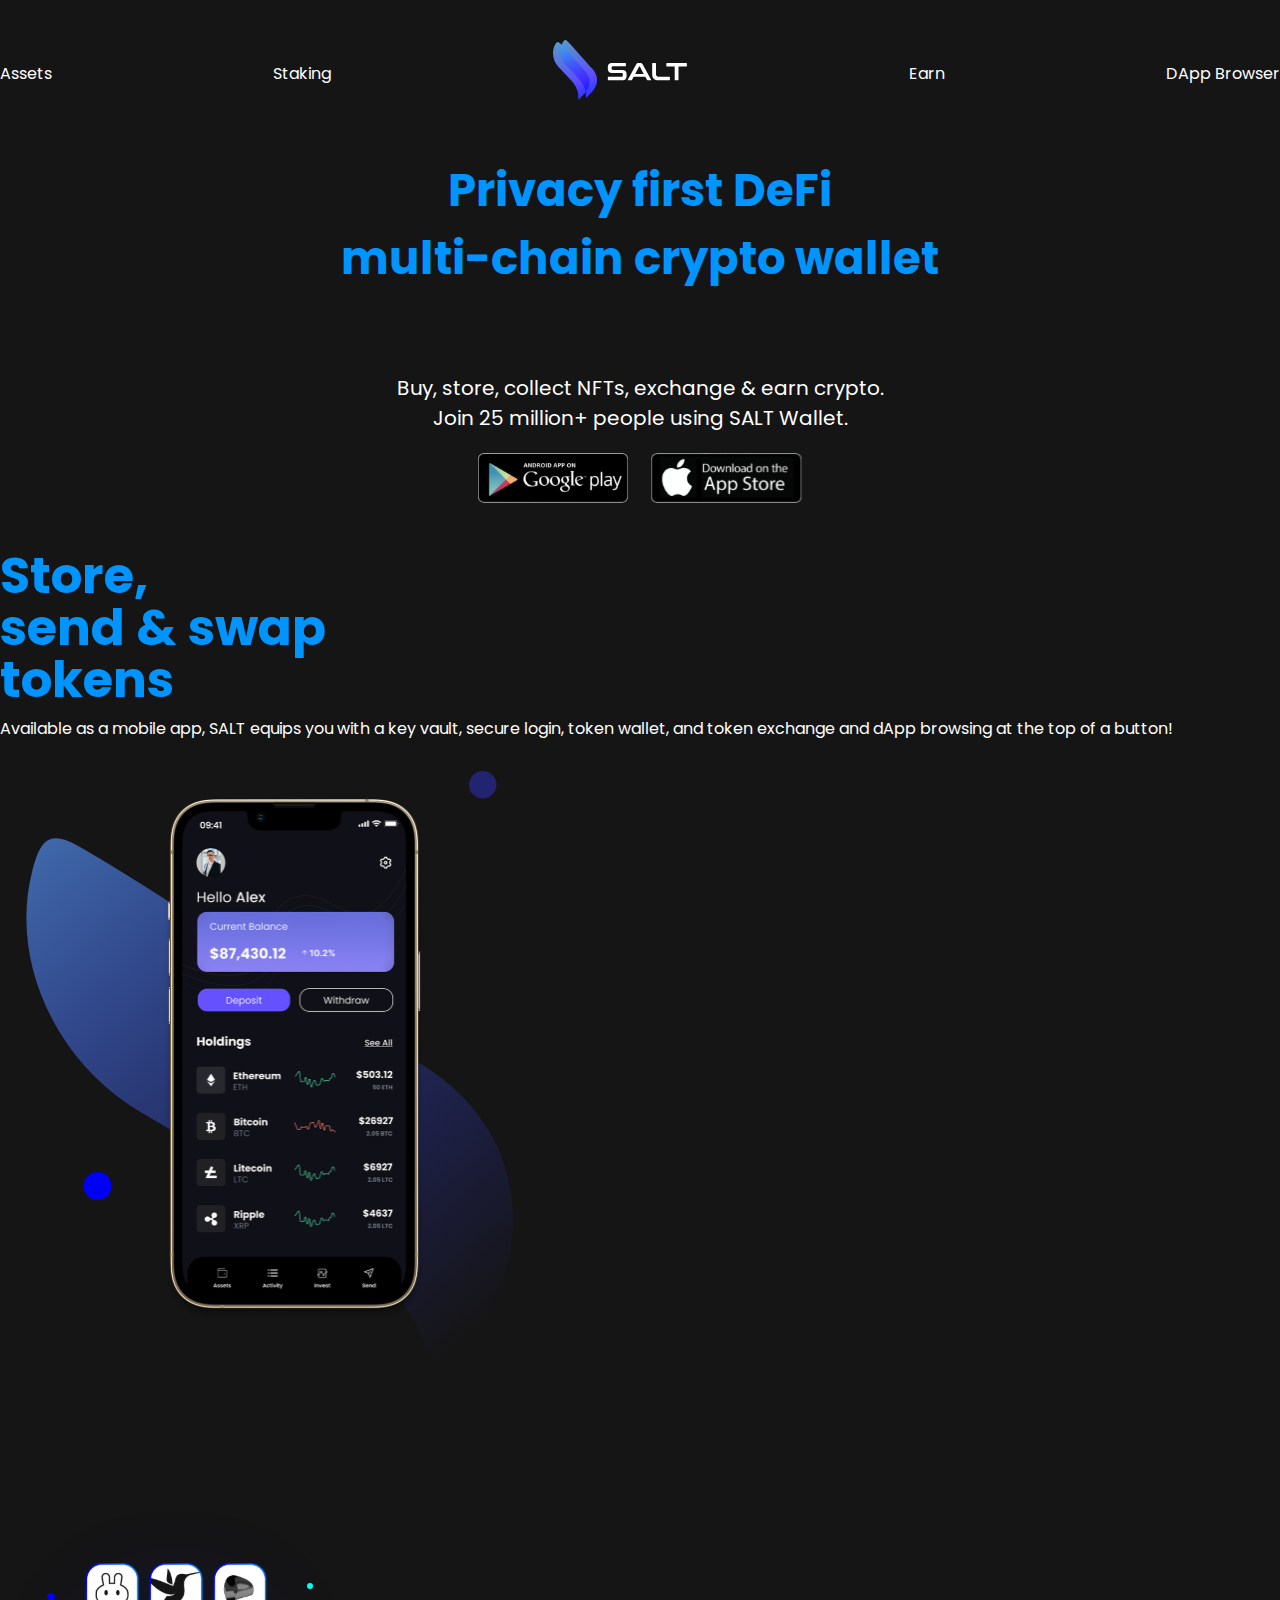
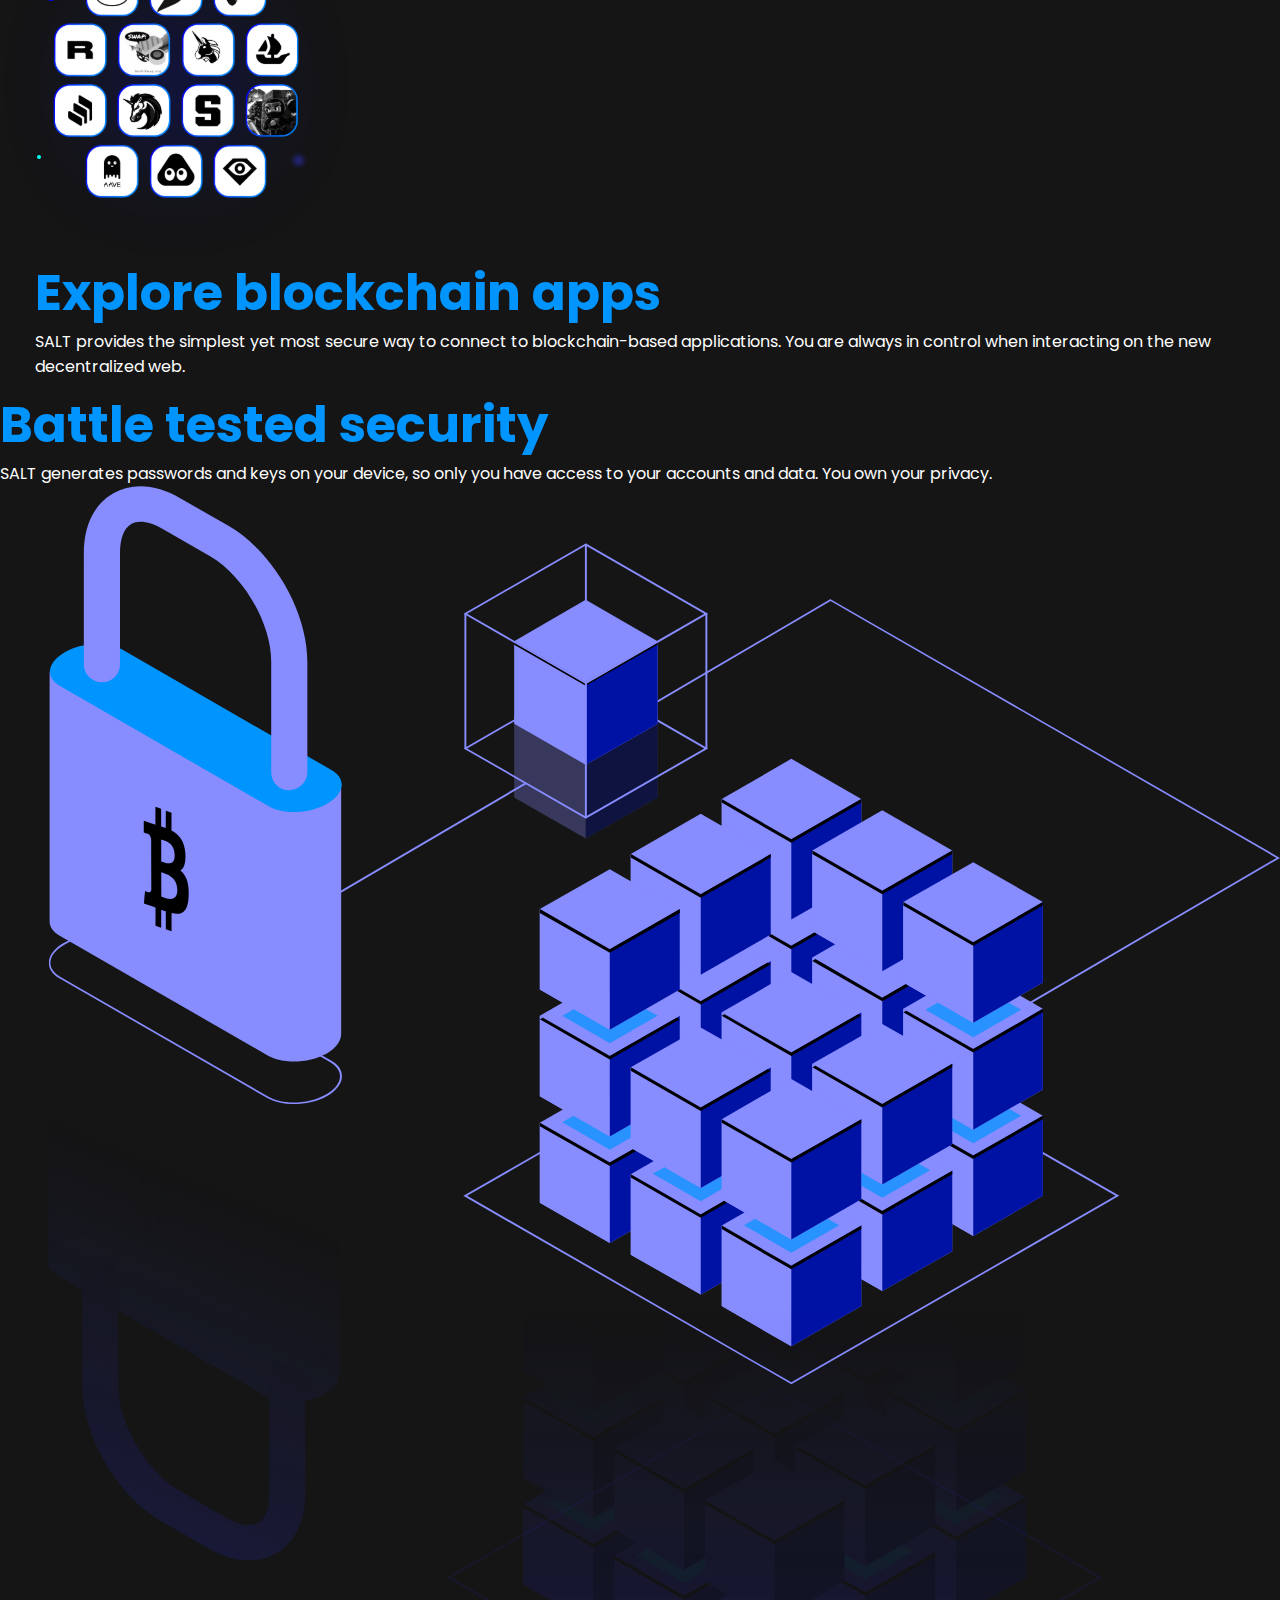
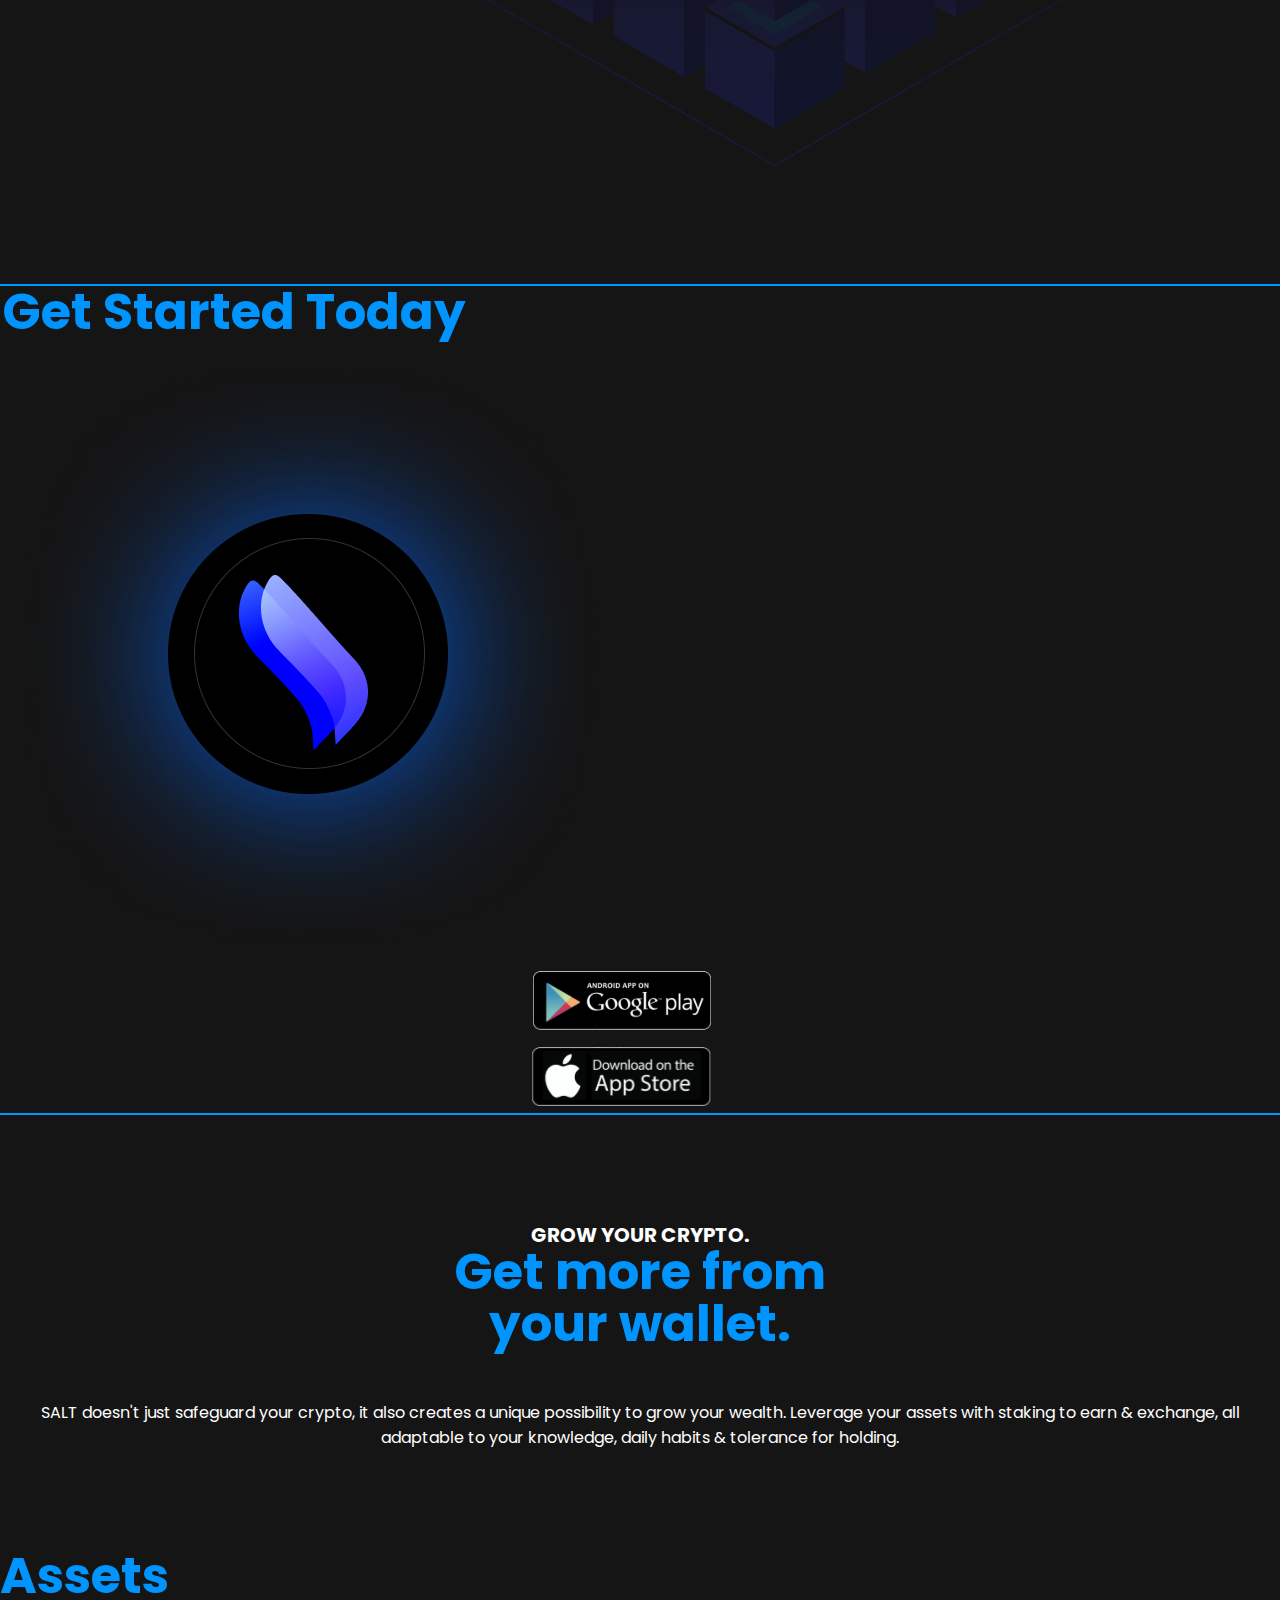
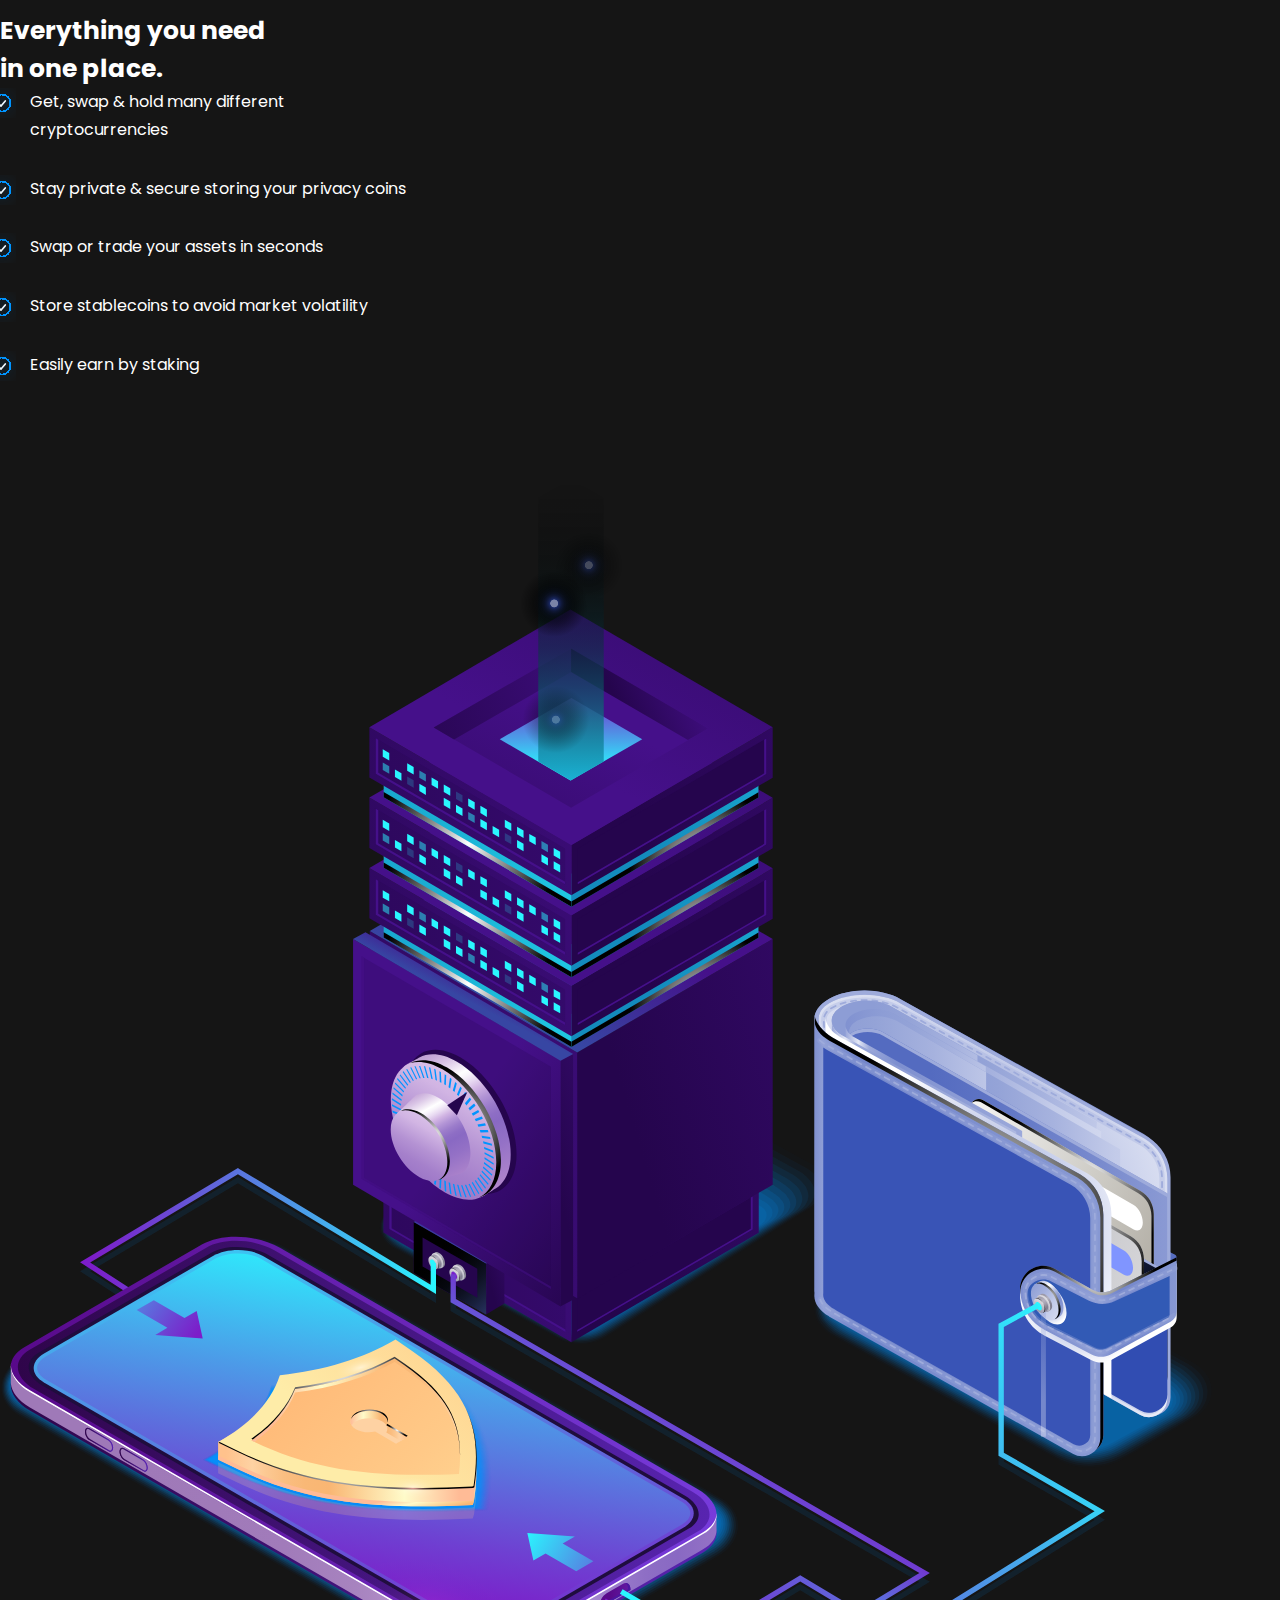
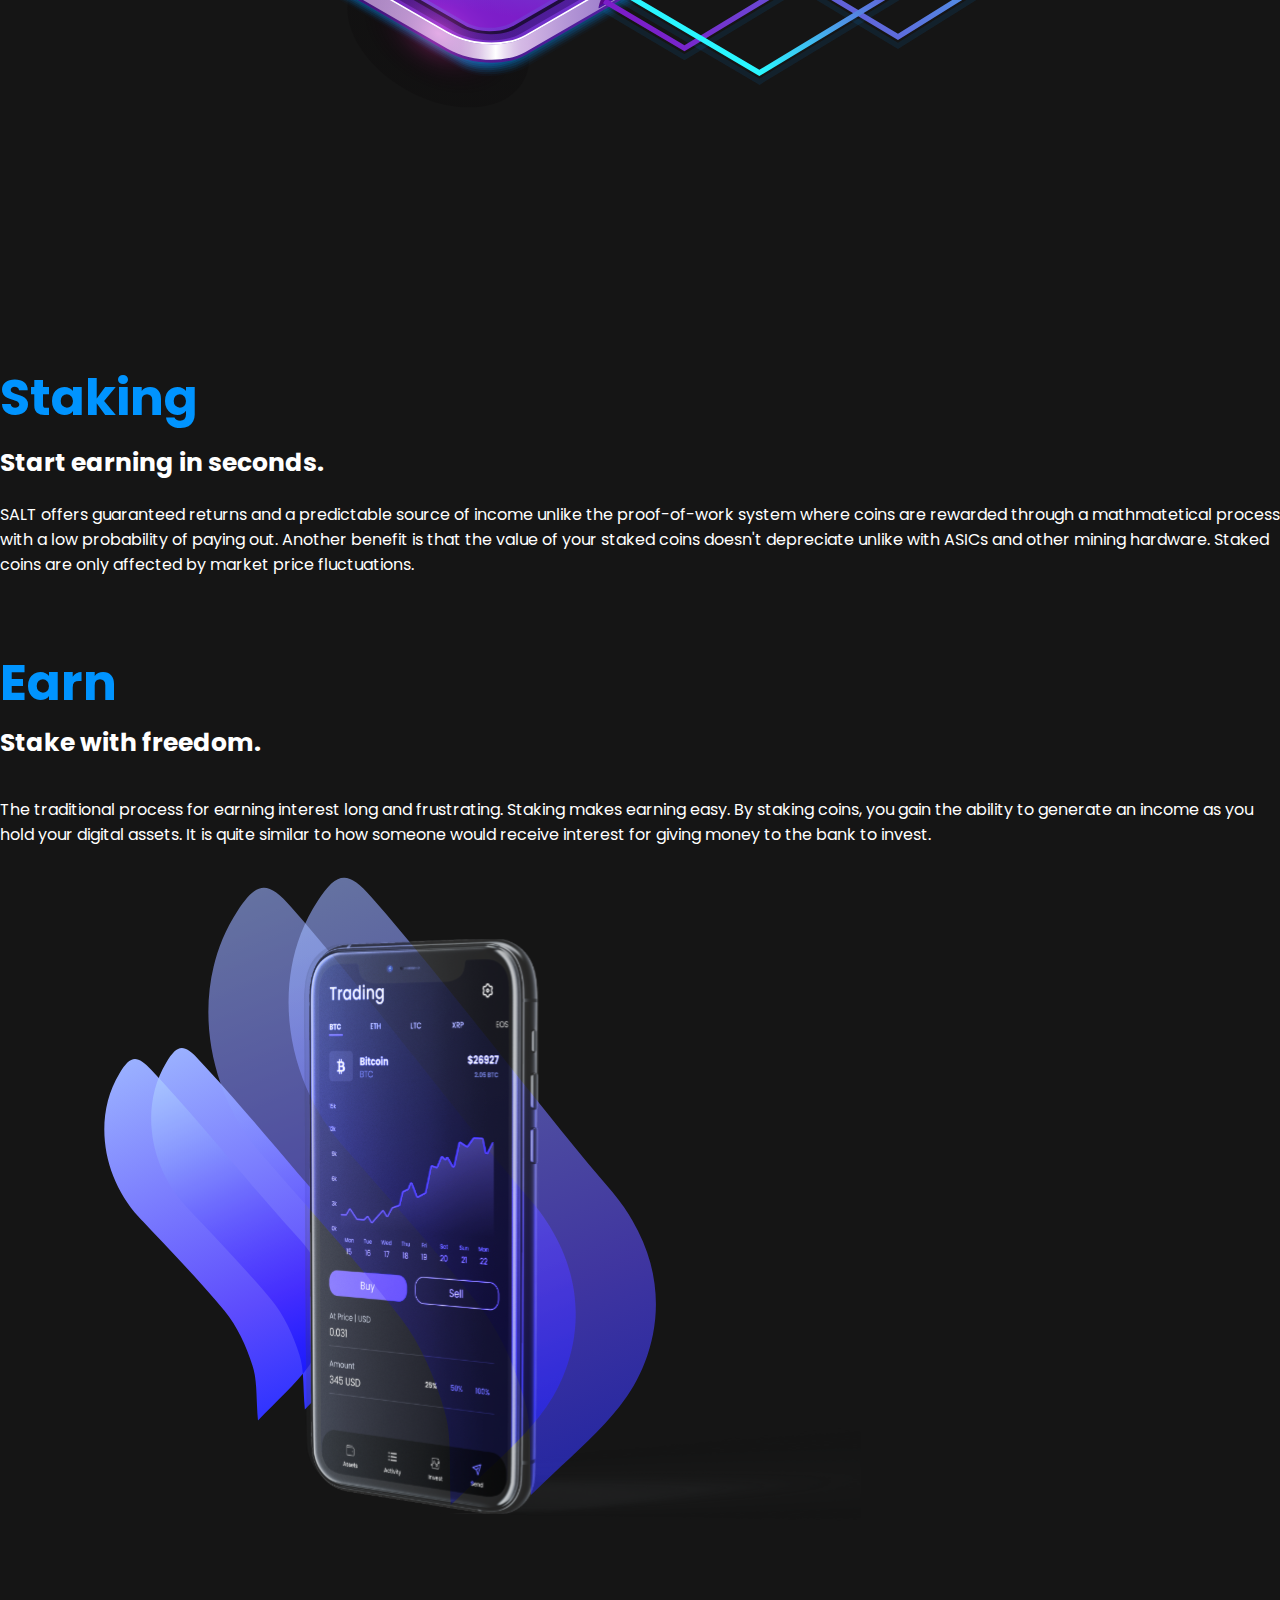
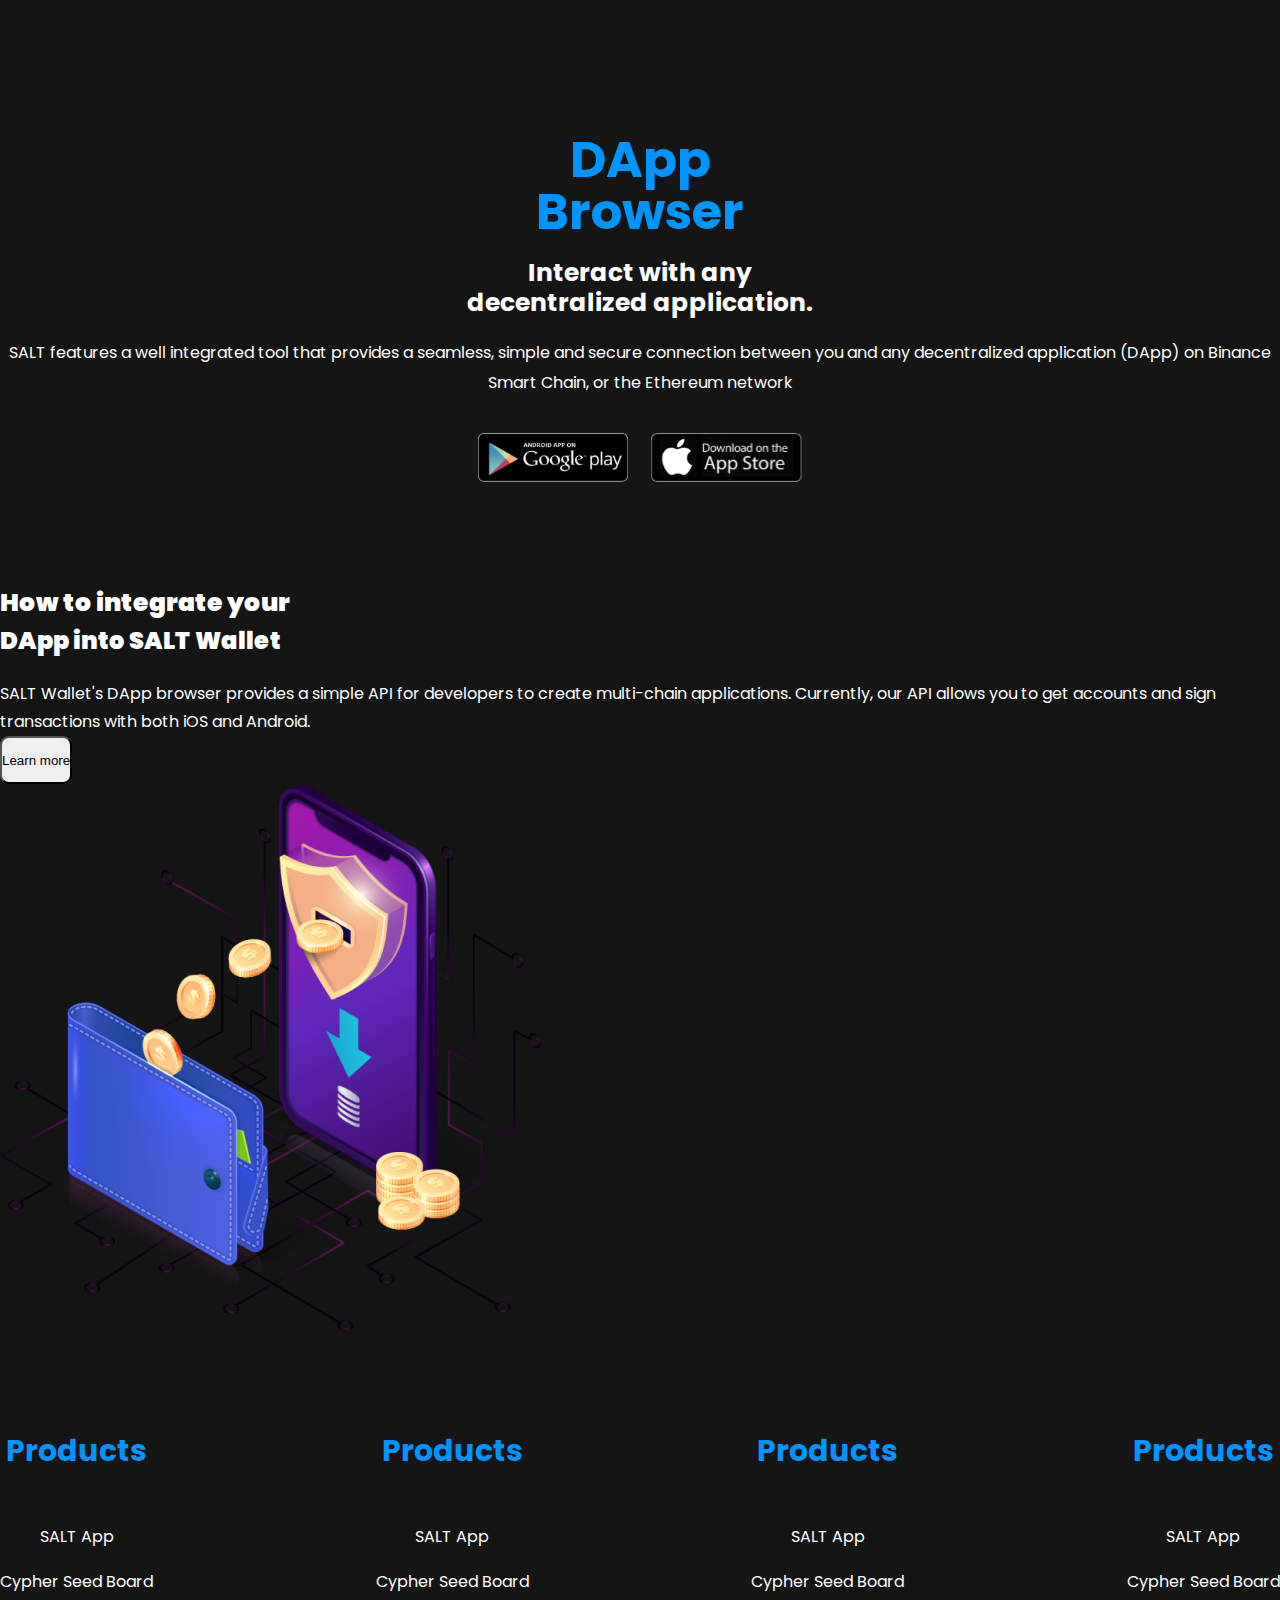
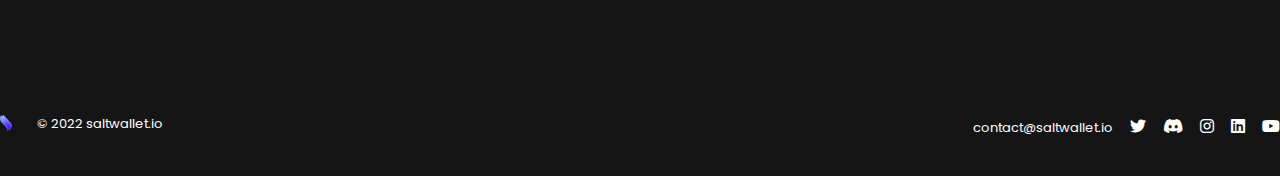
==== index.html @ 5b249e03 "added folder to root level" ====
<!DOCTYPE html>
<html lang="en">

<head>
    <meta charset="UTF-8">
    <meta name="viewport" content="width=device-width, initial-scale=1.0">
    <title>SALT Wallet - Privacy first DeFi crypto wallet</title>
    <link rel="stylesheet" href="https://cdnjs.cloudflare.com/ajax/libs/font-awesome/6.4.2/css/all.min.css">
    <link href="https://cdn.jsdelivr.net/npm/bootstrap@5.0.2/dist/css/bootstrap.min.css" rel="stylesheet"
    integrity="sha384-EVSTQN3/azprG1Anm3QDgpJLIm9Nao0Yz1ztcQTwFspd3yD65VohhpuuCOmLASjC" crossorigin="anonymous">
    <link rel="preconnect" href="https://fonts.googleapis.com">
    <link rel="preconnect" href="https://fonts.gstatic.com" crossorigin>
    <link href="https://fonts.googleapis.com/css2?family=Poppins:wght@200;300;400;500;800&display=swap"
    rel="stylesheet">
    <link rel="stylesheet" href="./CSS/style.css">
</head>
<body>
    <!-- header section started -->
    <header>
        <div class="container">
            <div class="row">
                <div class="col-lg-12">
                    <nav>
                        <ul class="header-list">
                            <li>
                                <a href="#">
                                    Assets
                                </a>
                            </li>
                            <li>
                                <a href="#">
                                    Staking
                                </a>
                            </li>
                            <li>
                                <a href="#">
                                    <img class="Salt-Logo" src="./Images/Salt-Logo.svg" alt="Salt-Logo">
                                </a>
                            </li>
                            <li>
                                <a href="#">
                                    Earn
                                </a>
                            </li>
                            <li>
                                <a href="#">
                                    DApp Browser
                                </a>
                            </li>
                        </ul>
                    </nav>
                </div>
            </div>
        </div>
    </header>
    <!-- header section closed -->
    <!-- banner section started -->
    <section class="banner">
        <div class="container">
            <div class="row">
                <div class="col-lg-2"></div>
                <div class="col-lg-8">
                    <h1 class="banner-h">
                        Privacy first DeFi
                        <br>
                        multi-chain crypto wallet
                    </h1>
                    <p class="banner-para">
                        Buy, store, collect NFTs, exchange & earn crypto.
                        <br>
                        Join 25 million+ people using SALT Wallet.
                    </p>
                    <div>
                        <ul class="banner-btn">
                            <li class="first">
                                <a href="#">
                                    <img class="banner-btn-img" src="../Assets/Images/google-play-btn.svg"
                                        alt="google-play-btn">
                                </a>
                            </li>
                            <li class="second">
                                <a href="#">
                                    <img class="banner-btn-img" src="../Assets/Images/Apps-store-btn.svg"
                                        alt="Apps-store-btn">
                                </a>
                            </li>
                        </ul>
                    </div>
                </div>
                <div class="col-lg-2"></div>
            </div>
        </div>
    </section>
    <!-- banner section closed -->
    <!-- buy right section started -->
    <section>
        <div class="container">
            <div class="row align-items-center">
                <div class="col-lg-6">
                    <div class="buy-content">
                        <h2 class="sec-heading">
                            Store,
                            <br>
                            send & swap
                            <br>
                            tokens
                        </h2>
                        <p class="sec-para">
                            Available as a mobile app, SALT equips you with a key vault, secure login, token wallet, and
                            token exchange and dApp browsing at the top of a button!
                        </p>
                    </div>
                </div>
                <div class="col-lg-6">
                    <div class="buy-img">
                        <img src="./Images/buy-img.svg" alt="">
                    </div>
                </div>
            </div>
        </div>
    </section>
    <!-- buy right section closed -->
    <!-- buy left section started -->
    <section>
        <div class="container">
            <div class="row align-items-center">
                <div class="col-lg-5">
                    <div class="buy-img">
                        <img src="./Images/buy-img-img-left.svg" alt="Images">
                    </div>
                </div>
                <div class="col-lg-7">
                    <div class="buy-left-content">
                        <h2 class="sec-heading">
                            Explore blockchain apps
                        </h2>
                        <p class="sec-para">
                            SALT provides the simplest yet most secure way to connect to blockchain-based applications.
                            You are always in control when interacting on the new decentralized web.
                        </p>
                    </div>
                </div>
            </div>
        </div>
    </section>
    <!-- buy left section closed -->
    <!-- box section started -->
    <section>
        <div class="container">
            <div class="row align-items-center">
                <div class="col-lg-6">
                    <div class="buy-content">
                        <h2 class="sec-heading">
                            Battle tested security
                        </h2>
                        <p class="sec-para">
                            SALT generates passwords and keys on your device, so only you have access to your accounts
                            and data. You own your privacy.
                        </p>
                    </div>
                </div>
                <div class="col-lg-6">
                    <div class="box-img">
                        <img src="./Images/img-box.svg" alt="">
                    </div>
                </div>
            </div>
        </div>
    </section>
    <!-- box section closed -->
    <!-- border section started -->
    <section class="border-sec">
        <div class="container">
            <div class="row align-items-center">
                <div class="col-lg-4">
                    <h2 class="sec-heading">
                        Get Started Today
                    </h2>
                </div>
                <div class="col-lg-5">
                    <div class="center-logo">
                        <img src="./Images/center-logo.png" alt="">
                    </div>
                </div>
                <div class="col-lg-3">
                    <div class="app-btn">
                        <a href="#">
                            <img src="../Assets/Images/google-play-btn.svg" alt="google-play-btn">
                        </a>
                        <a href="#">
                            <img src="../Assets/Images/Apps-store-btn.svg" alt="Apps-store-btn">
                        </a>
                    </div>
                </div>
            </div>
        </div>
    </section>
    <!-- border section closed -->
    <!-- Wallet section started -->
    <section class="Wallet">
        <div class="container">
            <div class="row">
                <div class="col-lg-12">
                    <div class="content-box">
                        <div class="sub-heading">
                            <h3 class="sub-h-1">
                                GROW YOUR CRYPTO.
                            </h3>
                            <h2 class="sec-heading sub-h-2">
                                Get more from
                                <br>
                                your wallet.
                            </h2>
                        </div>
                        <p class="sec-para Wallet-p">
                            SALT doesn't just safeguard your crypto, it also creates a unique possibility to grow your
                            wealth. Leverage your assets with staking to earn & exchange, all adaptable to your
                            knowledge, daily habits & tolerance for holding.
                        </p>
                    </div>
                </div>
            </div>
        </div>
    </section>
    <!-- Wallet section closed -->
    <!-- list section started -->
    <section class="list">
        <div class="container">
            <div class="row align-items-center">
                <div class="col-lg-6">
                    <div class="assets-content">
                        <h2 class="sec-heading">
                            Assets
                        </h2>
                        <h3>
                            Everything you need
                            <br>
                            in one place.
                        </h3>
                    </div>
                </div>
                <div class="col-lg-6">
                    <div class="assets-list">
                        <ul>
                            <li>
                                Get, swap & hold many different
                                <br>
                                cryptocurrencies
                            </li>
                            <li>
                                Stay private & secure storing your privacy coins
                            </li>
                            <li>
                                Swap or trade your assets in seconds
                            </li>
                            <li>
                                Store stablecoins to avoid market volatility
                            </li>
                            <li>
                                Easily earn by staking
                            </li>
                        </ul>
                    </div>
                </div>
            </div>
        </div>
    </section>
    <!-- list section closed -->
    <!-- staking section started -->
    <section class="staking">
        <div class="container">
            <div class="row">
                <div class="col-lg-6">
                    <div class="staking-img">
                        <img src="./Images/staking.svg" alt="Images">
                    </div>
                </div>
                <div class="col-lg-6">
                    <div class="staking-content">
                        <h2 class="sec-heading" style="margin-bottom: 20px;">
                            Staking
                        </h2>
                        <h3 class="staking-h-2">
                            Start earning in seconds.
                        </h3>
                        <p class="sec-para 2">
                            SALT offers guaranteed returns and a predictable source of income unlike the proof-of-work
                            system where coins are rewarded through a mathmatetical process with a low probability of
                            paying out. Another benefit is that the value of your staked coins doesn't depreciate unlike
                            with ASICs and other mining hardware. Staked coins are only affected by market price
                            fluctuations.
                        </p>
                    </div>
                </div>
            </div>
        </div>
    </section>
    <!-- staking section closed -->
    <!-- earn section started -->
    <section class="earn">
        <div class="container">
            <div class="row align-items-center">
                <div class="col-lg-6">
                    <div class="earn-content">
                        <h2 class="sec-heading" style="padding-bottom: 5px;">
                            Earn
                        </h2>
                        <h3>
                            Stake with freedom.
                        </h3>
                        <p class="sec-para">
                            The traditional process for earning interest long and frustrating. Staking makes earning
                            easy. By staking coins, you gain the ability to generate an income as you hold your digital
                            assets. It is quite similar to how someone would receive interest for giving money to the
                            bank to invest.
                        </p>
                    </div>
                </div>
                <div class="col-lg-6">
                    <div class="buy-img">
                        <img src="./Images/Earn.svg" alt="Images">
                    </div>
                </div>
            </div>
        </div>
    </section>
    <!-- earn section closed -->
    <!-- browser section started -->
    <section class="banner">
        <div class="container">
            <div class="row">
                <!-- <div class="col-lg-1"></div> -->
                <div class="col-lg-12">
                    <div class="browser-content">
                        <h2 class="sec-heading" style="padding-bottom: 10px;">
                            DApp
                            <br>
                            Browser
                        </h2>
                        <h3>
                            Interact with any
                            <br>
                            decentralized application.
                        </h3>
                        <p class="sec-para">
                            SALT features a well integrated tool that provides a seamless, simple and secure connection
                            between you and any decentralized application (DApp) on Binance Smart Chain, or the Ethereum
                            network
                        </p>
                    </div>
                    <div class="browser-btn">
                        <ul class="banner-btn">
                            <li class="first">
                                <a href="#">
                                    <img class="banner-btn-img" src="../Assets/Images/google-play-btn.svg"
                                        alt="google-play-btn">
                                </a>
                            </li>
                            <li class="second">
                                <a href="#">
                                    <img class="banner-btn-img" src="../Assets/Images/Apps-store-btn.svg"
                                        alt="Apps-store-btn">
                                </a>
                            </li>
                        </ul>
                    </div>
                </div>
                <!-- <div class="col-lg-1"></div> -->
            </div>
        </div>
    </section>
    <!-- browser section closed -->
    <!-- coin section started -->
    <section class="earn">
        <div class="container">
            <div class="row align-items-center">
                <div class="col-lg-6">
                    <div class="coin-content">
                        <h3>
                            <b>
                                How to integrate your
                            </b>
                        </h3>
                        <h2>
                            <b>
                                DApp into SALT Wallet
                            </b>
                        </h2>
                        <p class="sec-para">
                            SALT Wallet's DApp browser provides a simple API for developers to create multi-chain
                            applications. Currently, our API allows you to get accounts and sign transactions with both
                            iOS and Android.
                        </p>
                        <button style="height: 48px; border-radius: 9px;" class="btn btn-primary" type="submit">Learn
                            more</button>
                    </div>
                </div>
                <div class="col-lg-6">
                    <div class="buy-img">
                        <img src="./Images/coin wallet.png" alt="Images">
                    </div>
                </div>
            </div>
        </div>
    </section>
    <!-- coin section closed -->
    <!-- footer section started -->
    <footer>
        <div class="container">
            <div class="row">
                <div class="col-lg-12">
                    <div class="footer-box-content">
                        <div class="footer-box">
                            <div class="footer-links-1">
                                <h4 class="footer-h">
                                    Products
                                </h4>
                                <ul class="footer-nav">
                                    <li>
                                        <a href="#">
                                            SALT App
                                        </a>
                                    </li>
                                    <li>
                                        <a href="#">
                                            Cypher Seed Board
                                        </a>
                                    </li>
                                </ul>
                            </div>
                        </div>
                        <div class="footer-box">
                            <div class="footer-links">
                                <h4 class="footer-h">
                                    Products
                                </h4>
                                <ul class="footer-nav">
                                    <li>
                                        <a href="#">
                                            SALT App
                                        </a>
                                    </li>
                                    <li>
                                        <a href="#">
                                            Cypher Seed Board
                                        </a>
                                    </li>
                                </ul>
                            </div>
                        </div>
                        <div class="footer-box">
                            <div class="footer-links">
                                <h4 class="footer-h">
                                    Products
                                </h4>
                                <ul class="footer-nav">
                                    <li>
                                        <a href="#">
                                            SALT App
                                        </a>
                                    </li>
                                    <li>
                                        <a href="#">
                                            Cypher Seed Board
                                        </a>
                                    </li>
                                </ul>
                            </div>
                        </div>
                        <div class="footer-box">
                            <div class="footer-links">
                                <h4 class="footer-h">
                                    Products
                                </h4>
                                <ul class="footer-nav">
                                    <li>
                                        <a href="#">
                                            SALT App
                                        </a>
                                    </li>
                                    <li>
                                        <a href="#">
                                            Cypher Seed Board
                                        </a>
                                    </li>
                                </ul>
                            </div>
                        </div>
                    </div>
                    <div class="bottom-bar">
                        <div class="copy-right" style="display: flex;">
                            <div class="footer-logo">
                                <img src="./Images/footer-logo.png" alt="Salt-Logo">
                            </div>
                            <p class="footer-para">
                                © 2022 saltwallet.io
                            </p>
                        </div>
                        <div class="footer-social"  >
                            <ul class="footer-list">
                                <li>
                                    <a href="#" style="font-size: 13px;">
                                        contact@saltwallet.io
                                    </a>
                                </li>
                                <li>
                                    <a href="#">
                                        <i class="fa-brands fa-twitter"></i>
                                    </a>
                                </li>
                                <li>
                                    <a href="#">
                                        <i class="fa-brands fa-discord"></i>
                                    </a>
                                </li>
                                <li>
                                    <a href="#">
                                        <i class="fa-brands fa-instagram"></i>
                                    </a>
                                </li>
                                <li>
                                    <a href="#">
                                        <i class="fa-brands fa-linkedin"></i>
                                    </a>
                                </li>
                                <li>
                                    <a href="#">
                                        <i class="fa-brands fa-youtube"></i>
                                    </a>
                                </li>
                            </ul>
                        </div>
                    </div>
                </div>
            </div>
        </div>
    </footer>
    <!-- footer section closed -->
    <script src="https://cdn.jsdelivr.net/npm/bootstrap@5.0.2/dist/js/bootstrap.bundle.min.js"
        integrity="sha384-MrcW6ZMFYlzcLA8Nl+NtUVF0sA7MsXsP1UyJoMp4YLEuNSfAP+JcXn/tWtIaxVXM"
        crossorigin="anonymous"></script>
</body>
</html>
---- CSS/style.css ----
*{
    padding: 0;
    margin: 0;
    box-sizing: border-box;
}
section{
    padding: 10px 0;
}
body{
    background-color: #151515;
    color: white;
    font-family: 'Poppins', sans-serif;
}
ul{
   list-style: none;
   margin: 0;
   padding: 0; 
}
h3{
    font-size: 25px;
}
/* header section started */
.Salt-Logo{
    width: 135px;
}
a{
    text-decoration: none;
    color: white;
}
.header-list a:hover{
    color: #0094ff;
    transition: all 0.5s ease-in;
}
.header-list{
    display: flex;
    align-items: center;
    justify-content: space-between;
    padding: 40px 0;
}
/* header section closed */
/* banner section started */
section .banner{
    background: url();
}
.banner-h{
    font-size: 45px;
    color: #0094FF;
    text-align: center;
}
.banner-para{
    text-align: center;
    font-size: 20px;
    margin: 80px auto 0 auto;
}
.banner-btn{
    display: flex;
    justify-content: center;
    gap: 23px;
    margin: 20px auto;
}
.banner-btn .first{
    text-align: right;
}
.banner-btn .second{
    text-align: left;
}
.banner-btn-img{
    width: 70%;
}
.banner-btn-img:hover{
    filter: drop-shadow(0 0 5px #fff);
    transition: all .5s ease-in-out;
}
/* banner section closed */
/* buy right section started */
.sec-heading{
    font-size: 50px;
    color: #0094FF;
    margin: 0 0 10px;   
    line-height: 52px;}
.sec-para{
    font-size: 16px;
}
.buy-img img{
    max-width: 100%;
}
/* buy right section closed */
/* buy left section started */
.buy-left-content{
    padding-left: 35px;
}
/* buy left section closed */
/* box section started */
.box-img img {
    width: 100%;
}
/* box section closed */
/* border section started */
.border-sec .row{
    padding: 0px 55px;
    border: 2px solid #0094ff;
    border-radius: 46px;
    margin-left: -55px;
    margin-right: -55px;
}
.center-logo img{
    max-width: 100%;
}
.border-sec{
    padding: 70px 0;
}
.border-sec .app-btn{
    width: auto;
    display: flex;
    gap: 10px;
    flex-direction: column;
    align-items: center;
}
.app-btn img{
    width: 83%;
}
.app-btn img:hover{
    filter: drop-shadow(0 0 5px #fff);
    transition: all .5s ease-in-out;
}
/* border section closed */
/* Wallet section started */
.content-box{
    text-align: center;
}
.sub-h-1{
    font-size: 20px;
    line-height: 21px;      
}
.Wallet-p{
    margin-top: 50px;
}
.Wallet{
    padding: 40px 0;
}
/* Wallet section closed */
/* list section started */
.assets-list li{
    padding-bottom: 30px;
    position: relative;
    padding-left: 30px;
    line-height: 179.7%;
}
.assets-list li::before{
    left: -21px;
    top: -7px;
    width: 46px;
    height: 46px;
    position: absolute;
    content: '';
    background: url(../Images/li.svg);
    background-size: contain;
}
.list{
    padding: 60px 0;
}
/* list section closed */
/* staking section started */
.staking-h-2{
    margin-bottom: 20px;
}
.staking-content{
    padding-top: 20%;
}
.staking img{
    width: 95%;
}
/* staking section closed */
/* earn section started */
.earn-content h3{
    padding-bottom: 35px;
}
.earn{
    padding: 70px 0;
}
/* earn section closed */
/* browser section started */
.browser-content{
    text-align: center;
    line-height: 30px;
}
.browser-content h3{
    padding-bottom: 20px;
}
.browser-btn{
    padding-top: 15px;
}
/* browser section closed */
/* coin section started */
footer{
    padding-bottom: 37px;
    padding-top: 20px;
}
footer a:hover{
    transition: all 0.5s ease-in;
}
.coin-content{
    line-height: 28px;
}
.coin-content h3{
    padding-bottom: 10px;
}
.coin-content h2{
    padding-bottom: 25px;
}
/* coin section closed */
/* footer section started */
.footer-h{
    color: #0094FF;
    margin-bottom: 50px;
    font-size: 30px;
}
.footer-nav li a{
    margin-bottom: 20px;
    display: block;
}
.footer-nav li a:hover{
    transition: all 0.5s ease-in;
}
.footer-box-content{
    display: flex;
    justify-content: space-between;
    align-items: center;
    text-align: center;
}
.bottom-bar{
    display: flex;
    justify-content: space-between;
    margin-top: 100px;
}
.footer-para{
    font-size: 13px;
    margin: 0 0 0 25px;
}
.footer-list li{
    display: inline-block;
    margin-left: 13px;
}
/* footer section closed */
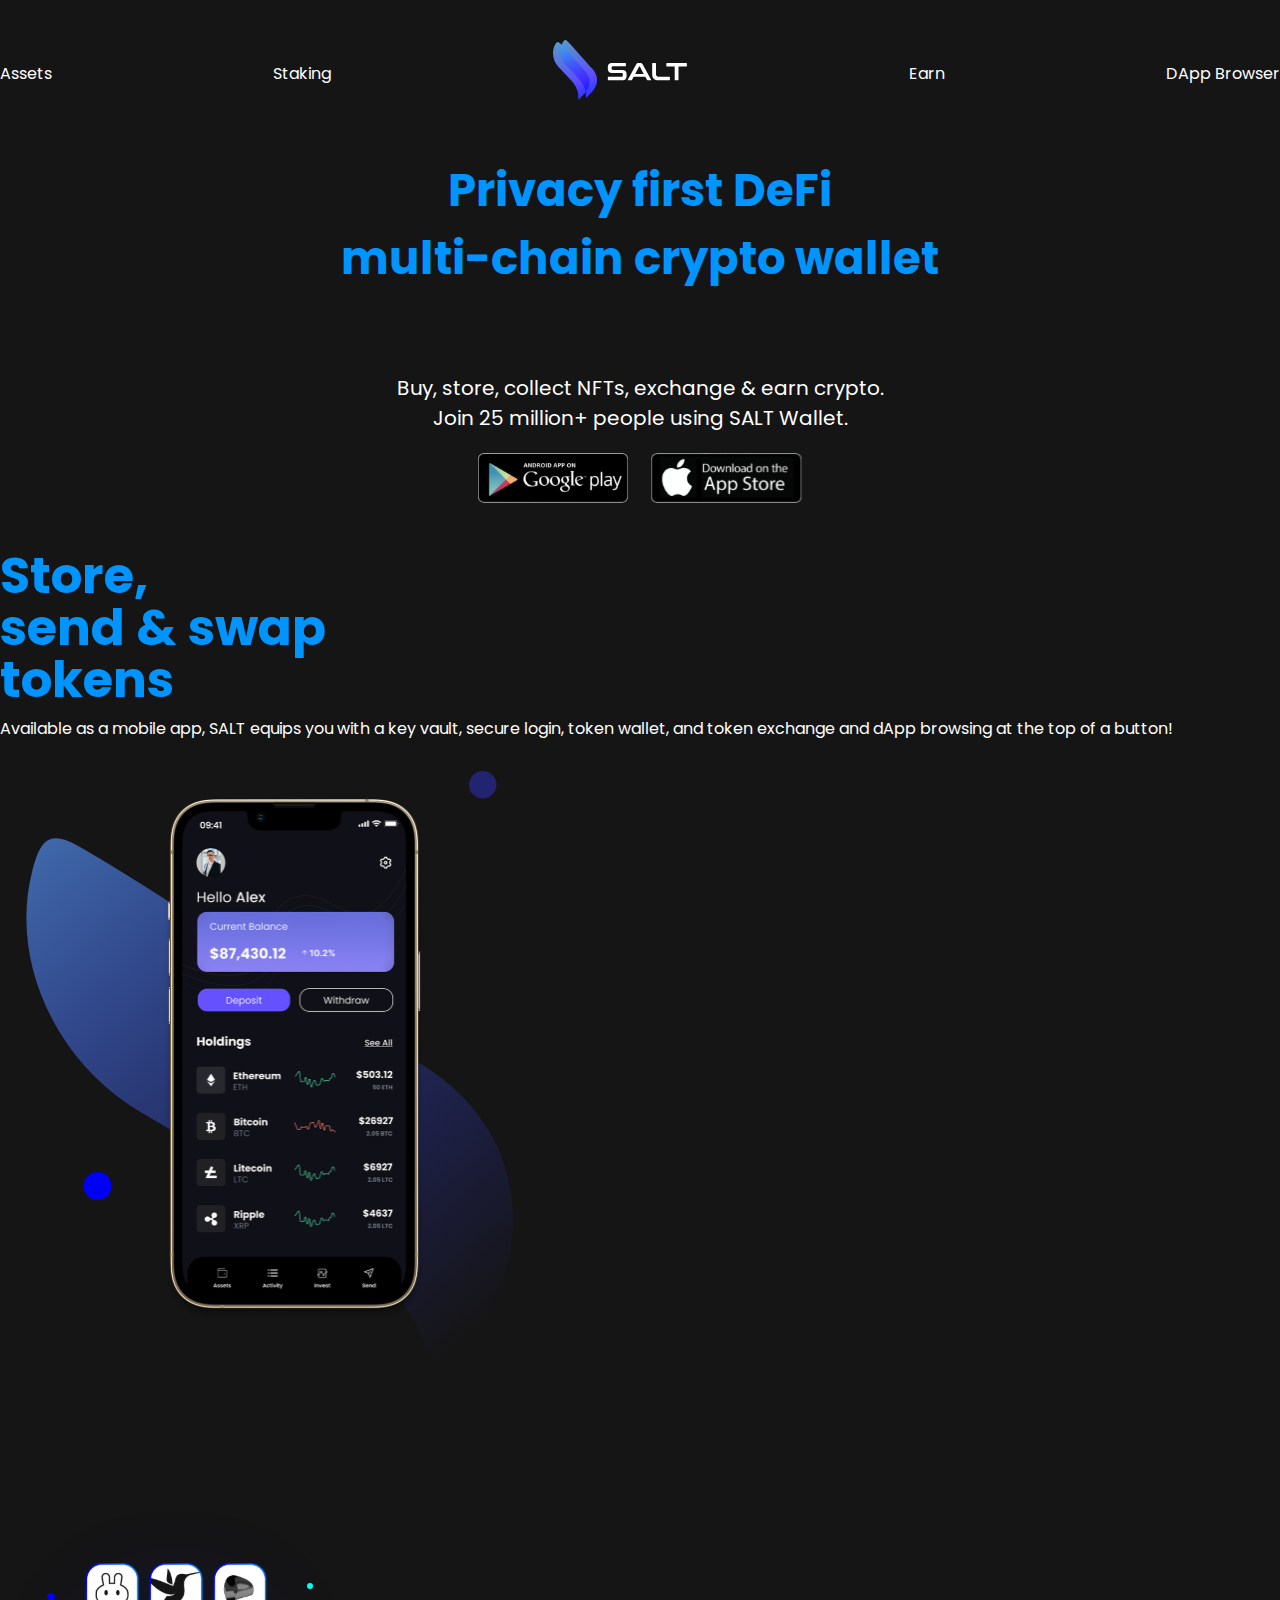
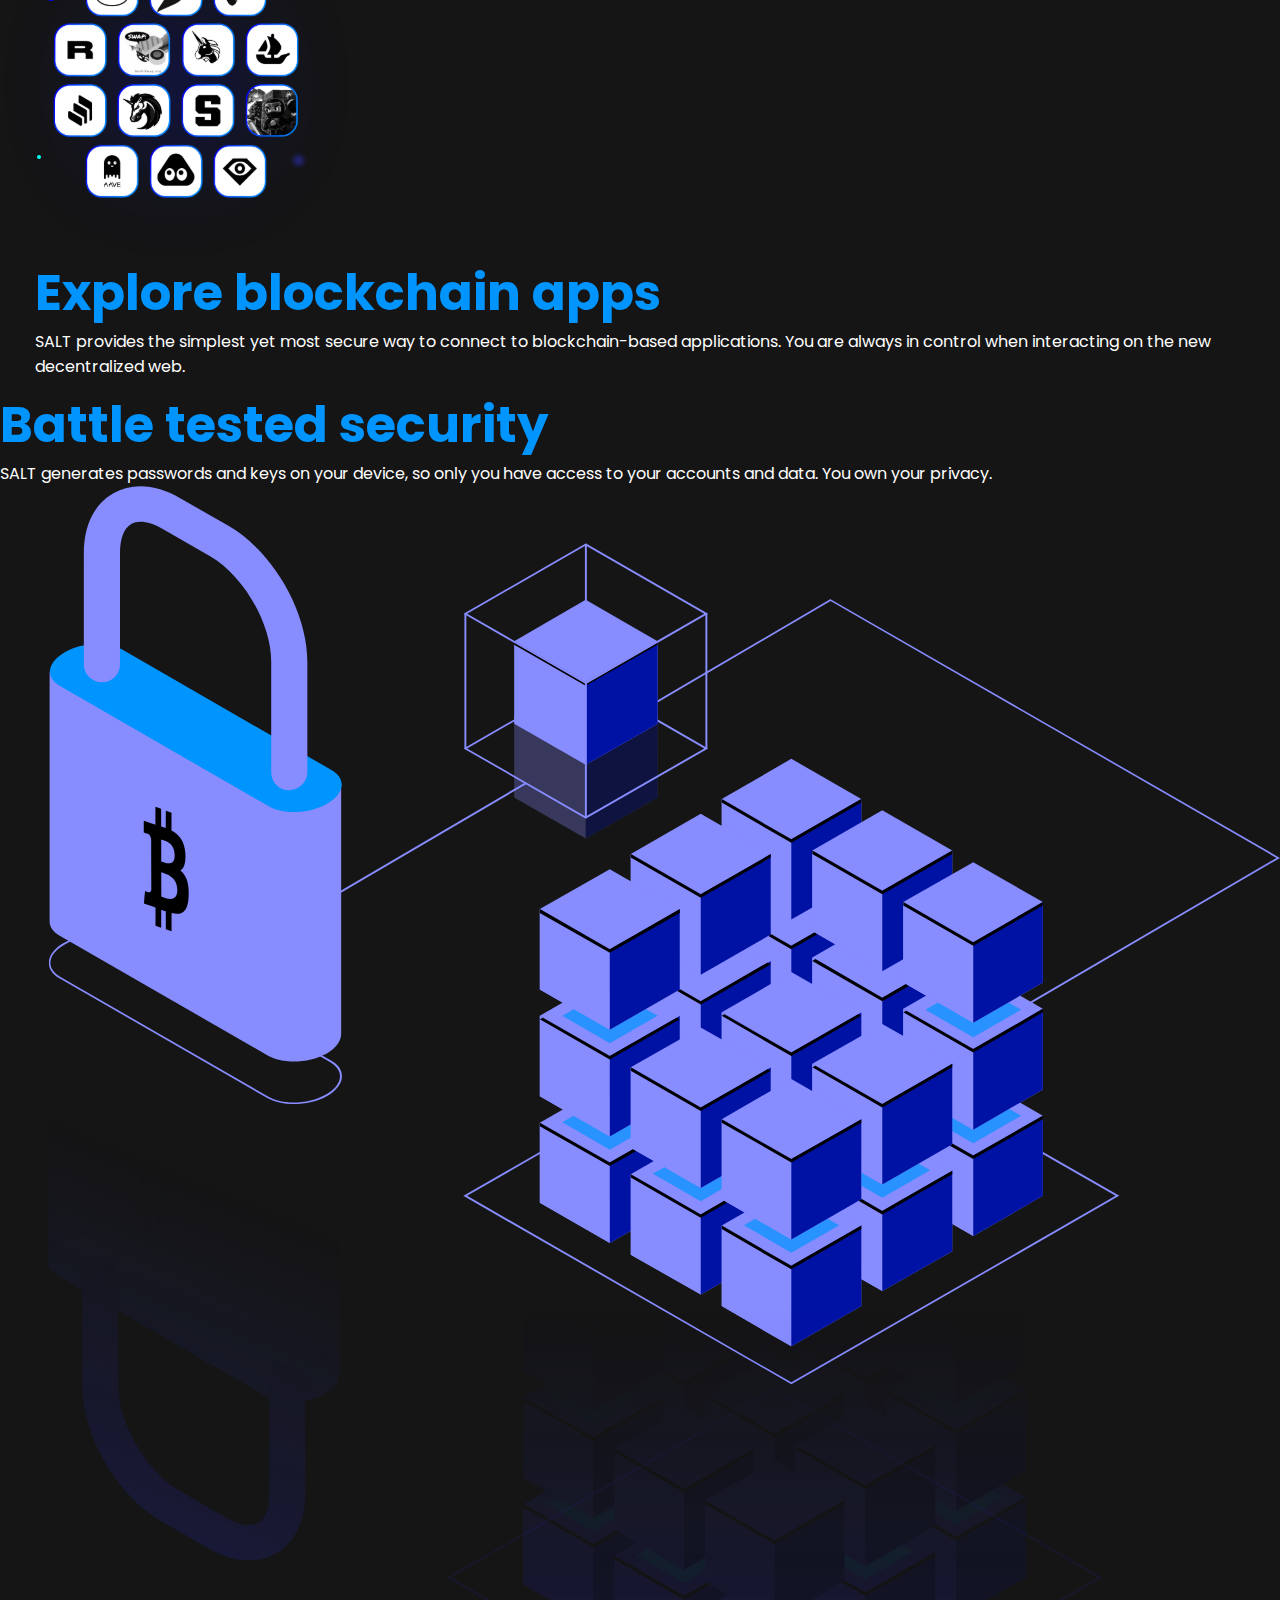
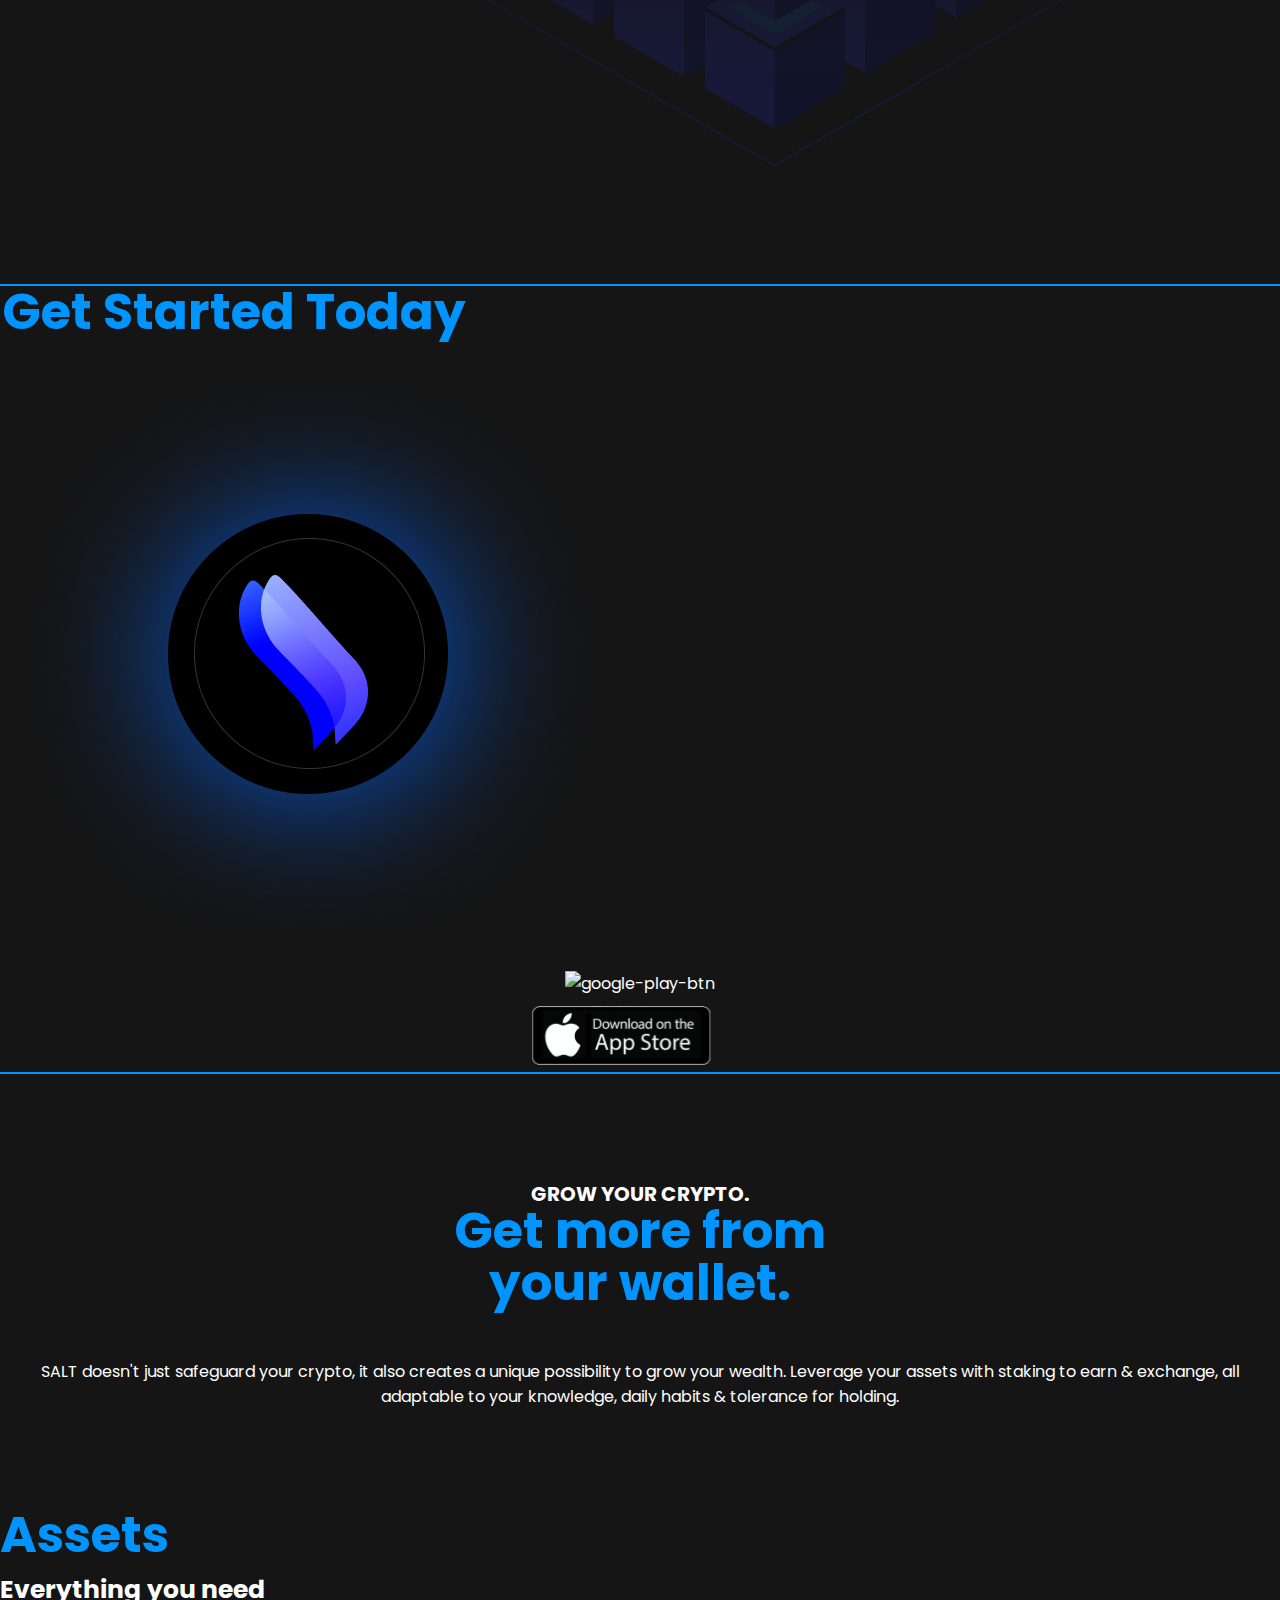
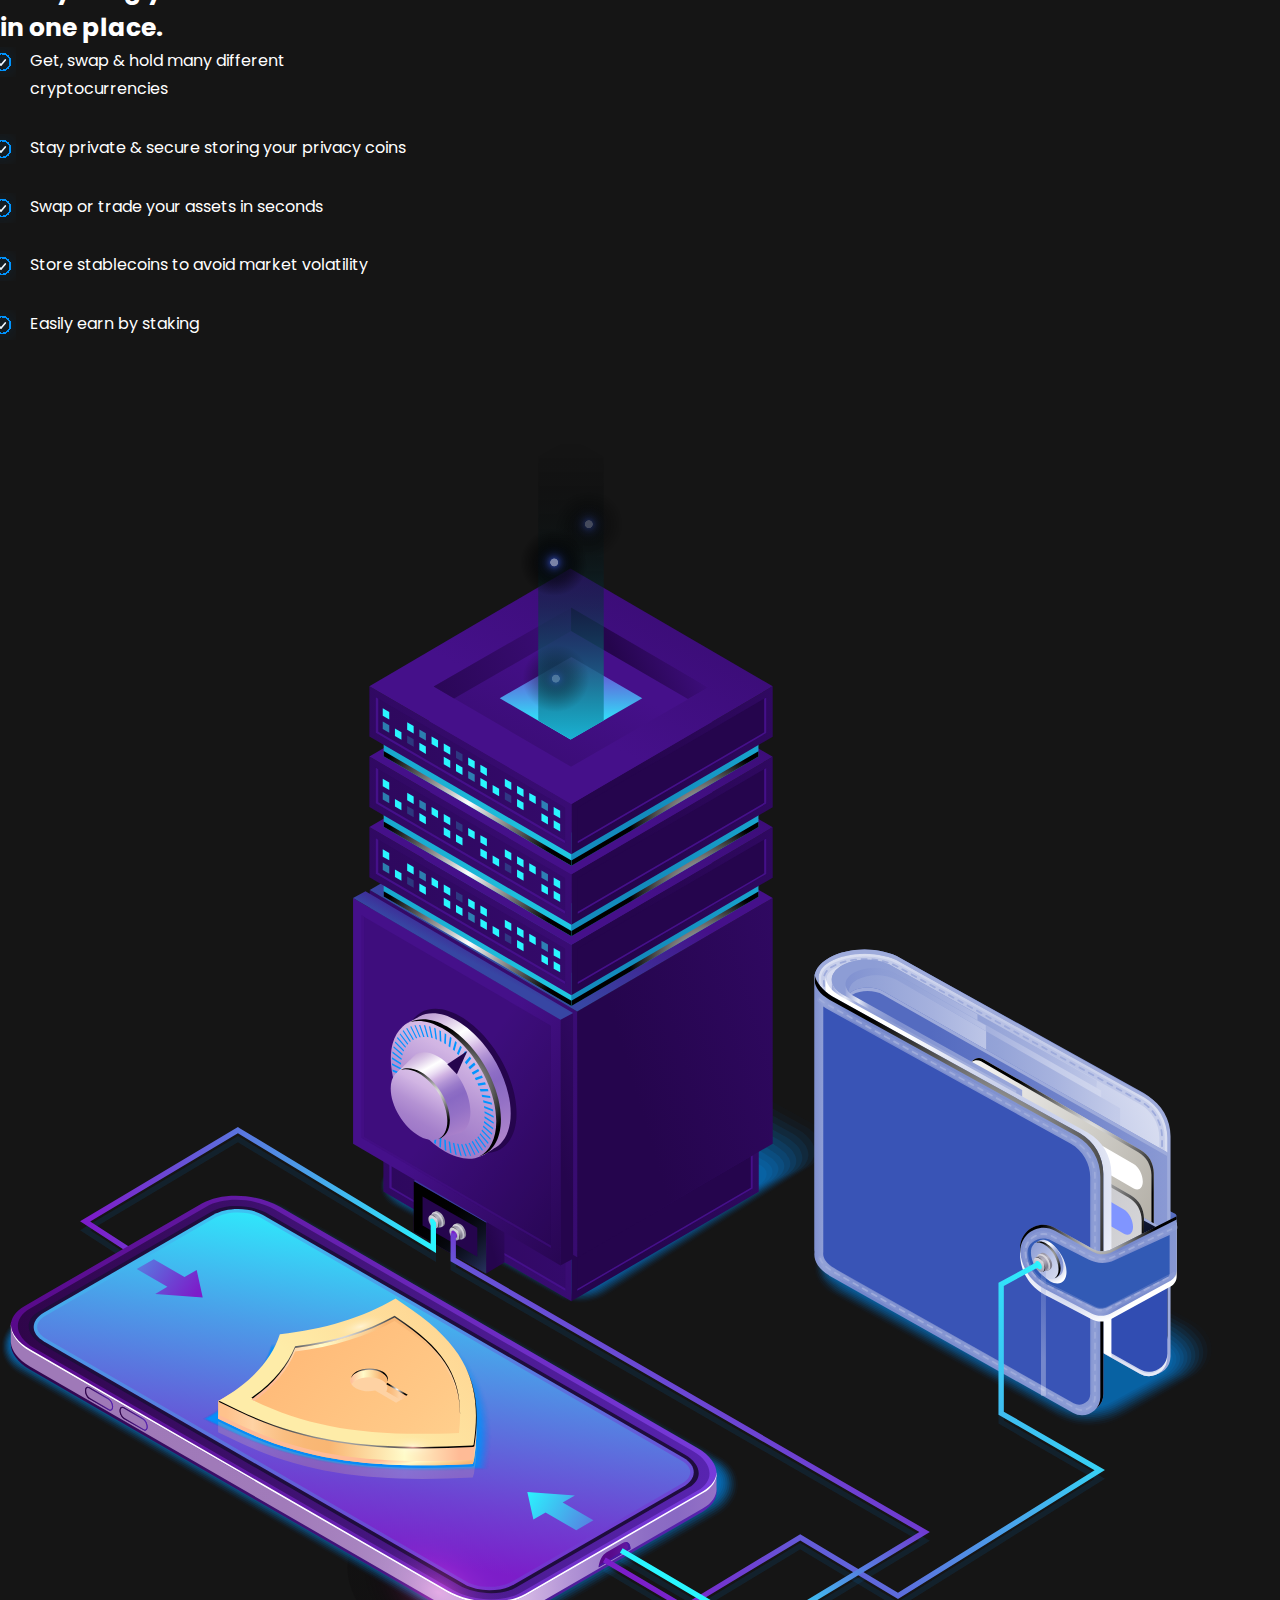
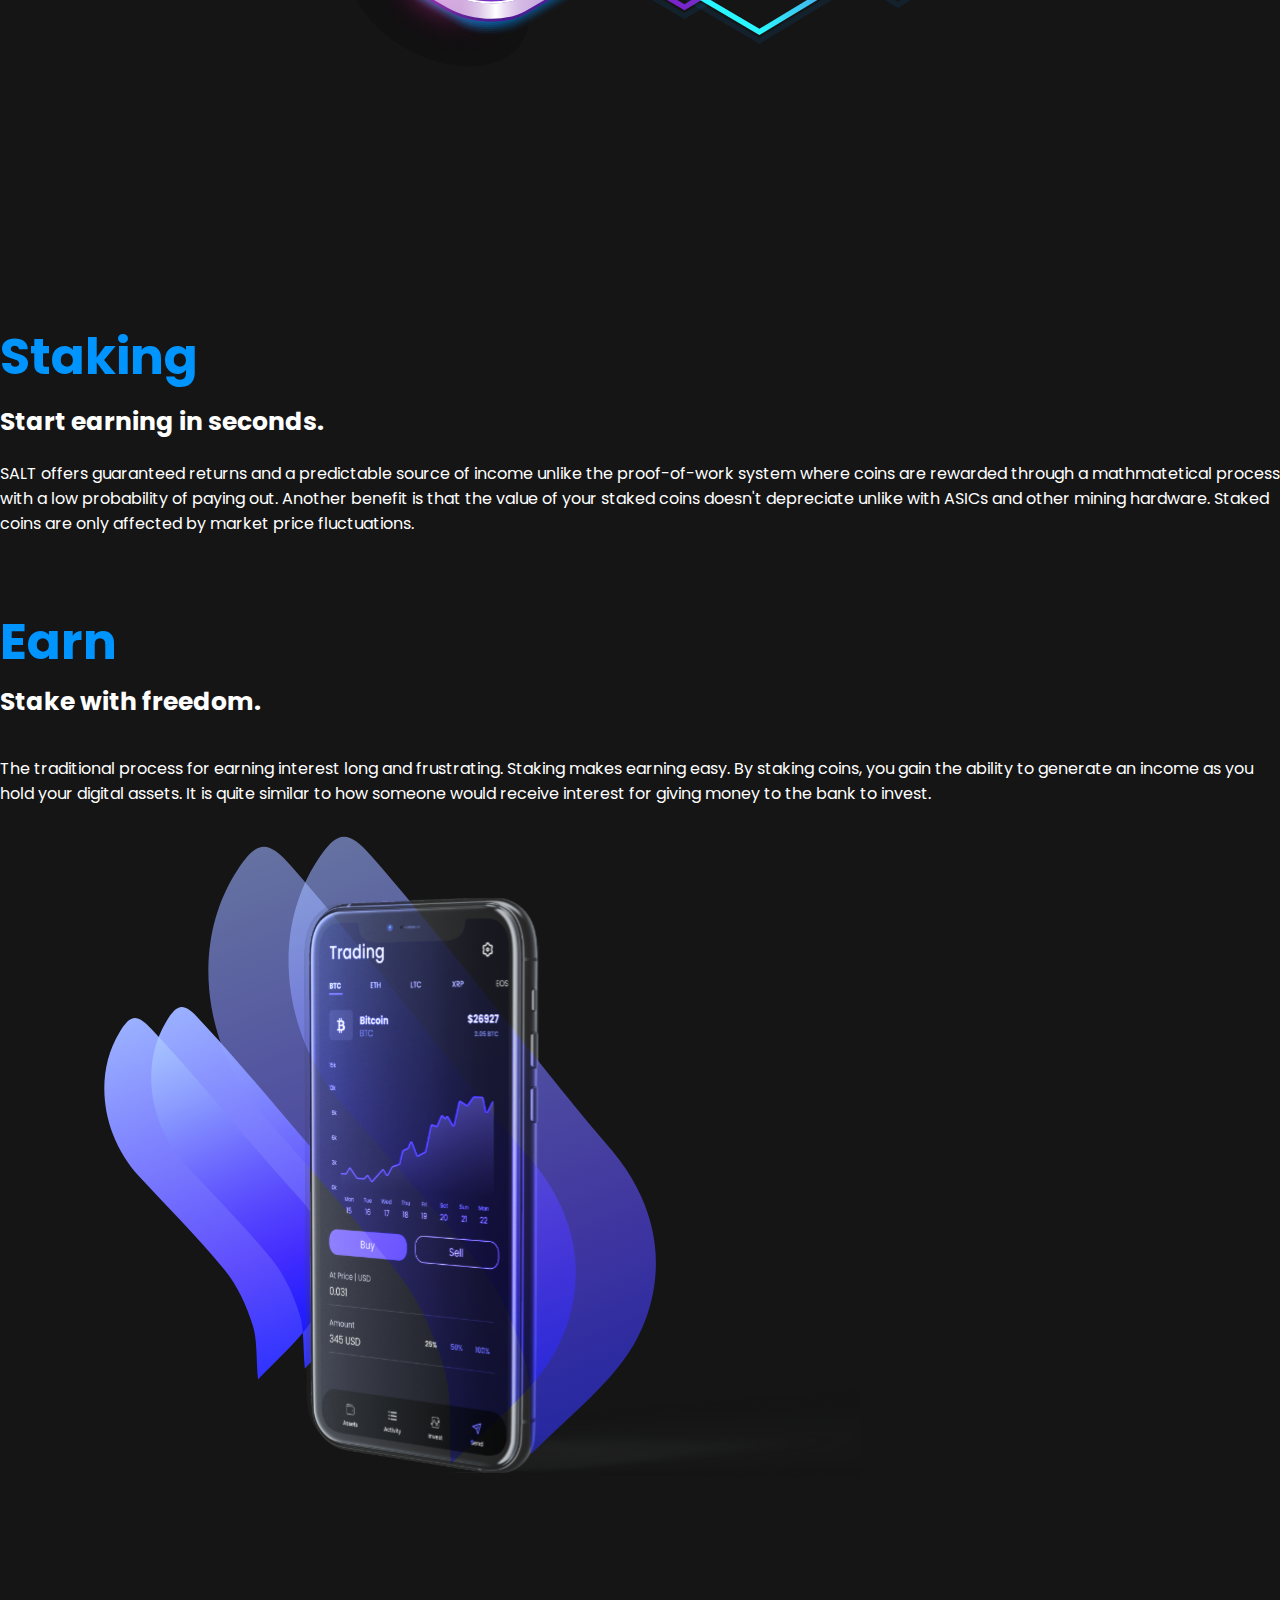
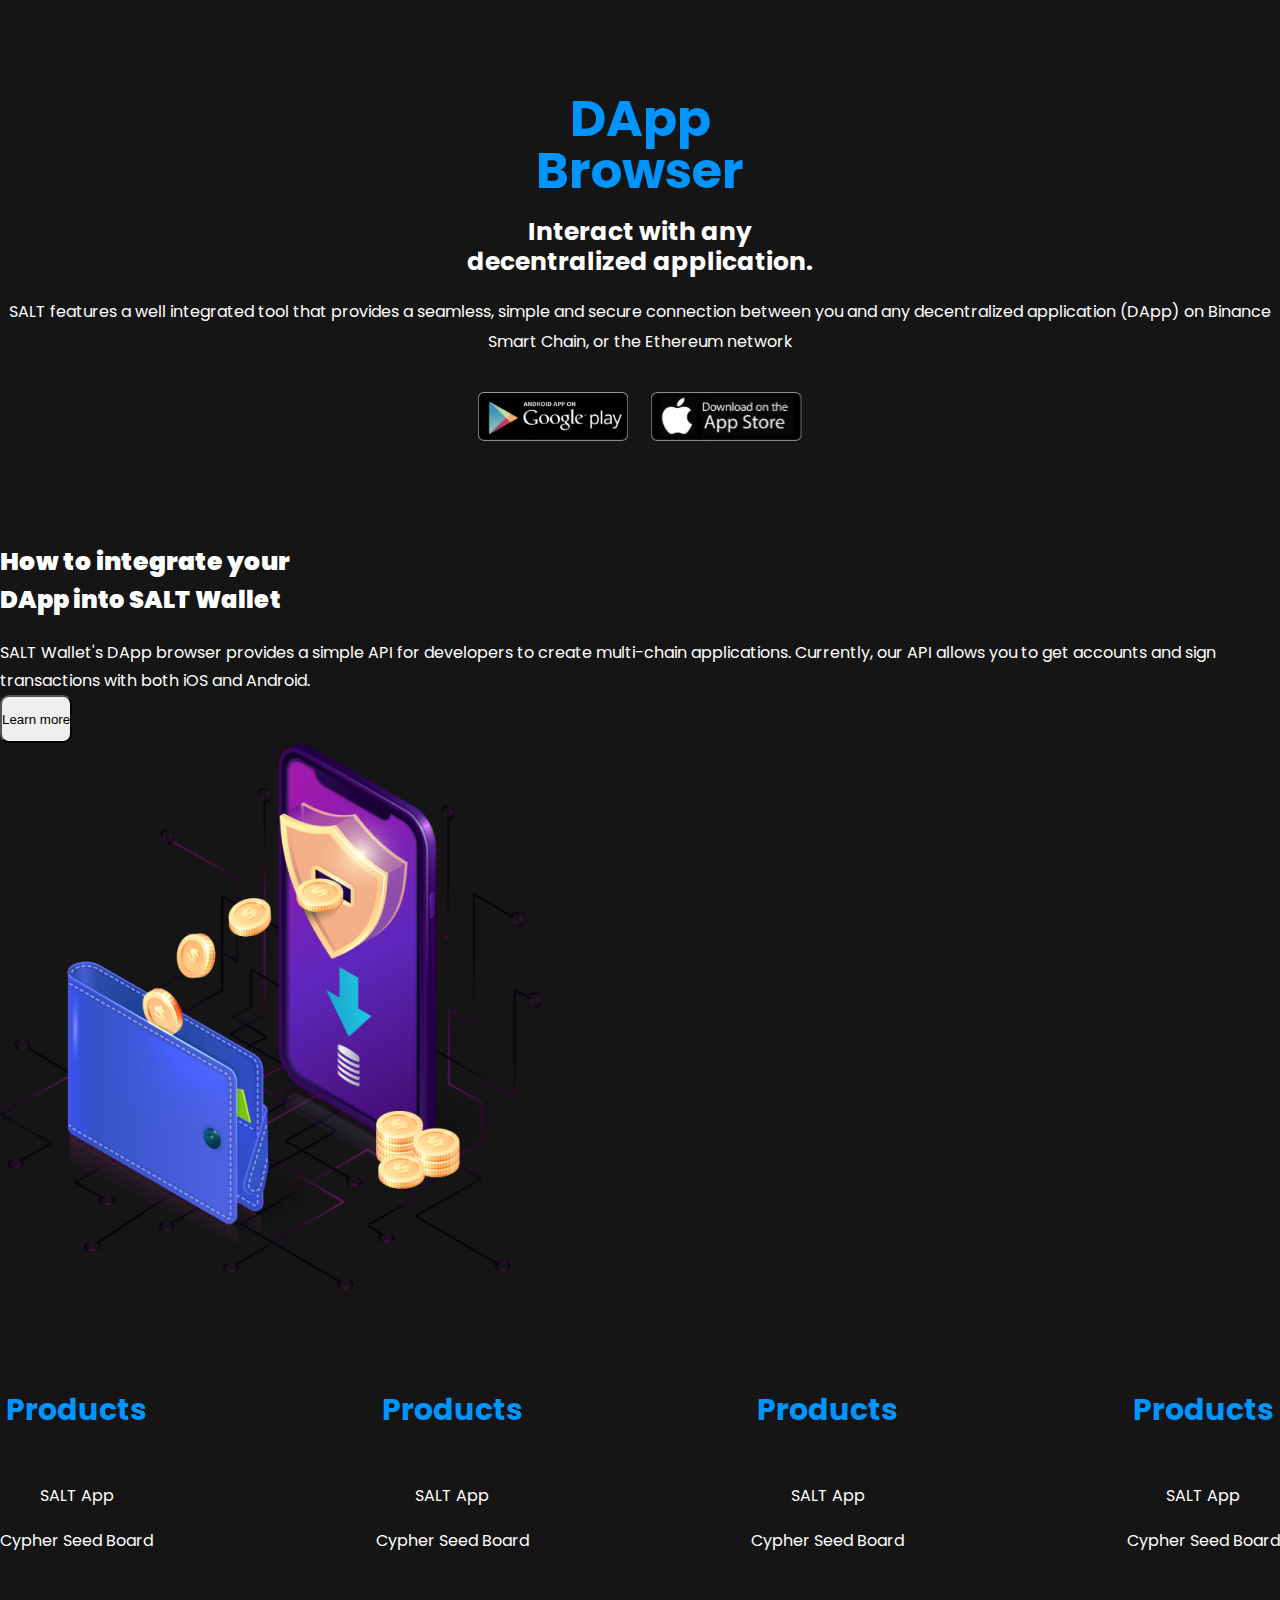
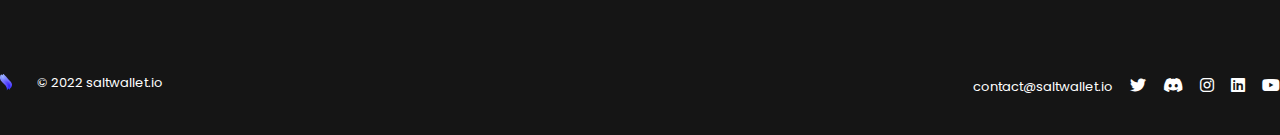
==== commit 9ba5f879: "Add a new two btn" ====
--- a/index.html
+++ b/index.html
@@ -74,13 +74,13 @@
                         <ul class="banner-btn">
                             <li class="first">
                                 <a href="#">
-                                    <img class="banner-btn-img" src="../Assets/Images/google-play-btn.svg"
+                                    <img class="banner-btn-img" src="./Images/google-play-btn.svg"
                                         alt="google-play-btn">
                                 </a>
                             </li>
                             <li class="second">
                                 <a href="#">
-                                    <img class="banner-btn-img" src="../Assets/Images/Apps-store-btn.svg"
+                                    <img class="banner-btn-img" src="./Images/Apps-store-btn.svg"
                                         alt="Apps-store-btn">
                                 </a>
                             </li>
@@ -185,7 +185,7 @@
                 <div class="col-lg-3">
                     <div class="app-btn">
                         <a href="#">
-                            <img src="../Assets/Images/google-play-btn.svg" alt="google-play-btn">
+                            <img src="" alt="google-play-btn">
                         </a>
                         <a href="#">
                             <img src="../Assets/Images/Apps-store-btn.svg" alt="Apps-store-btn">
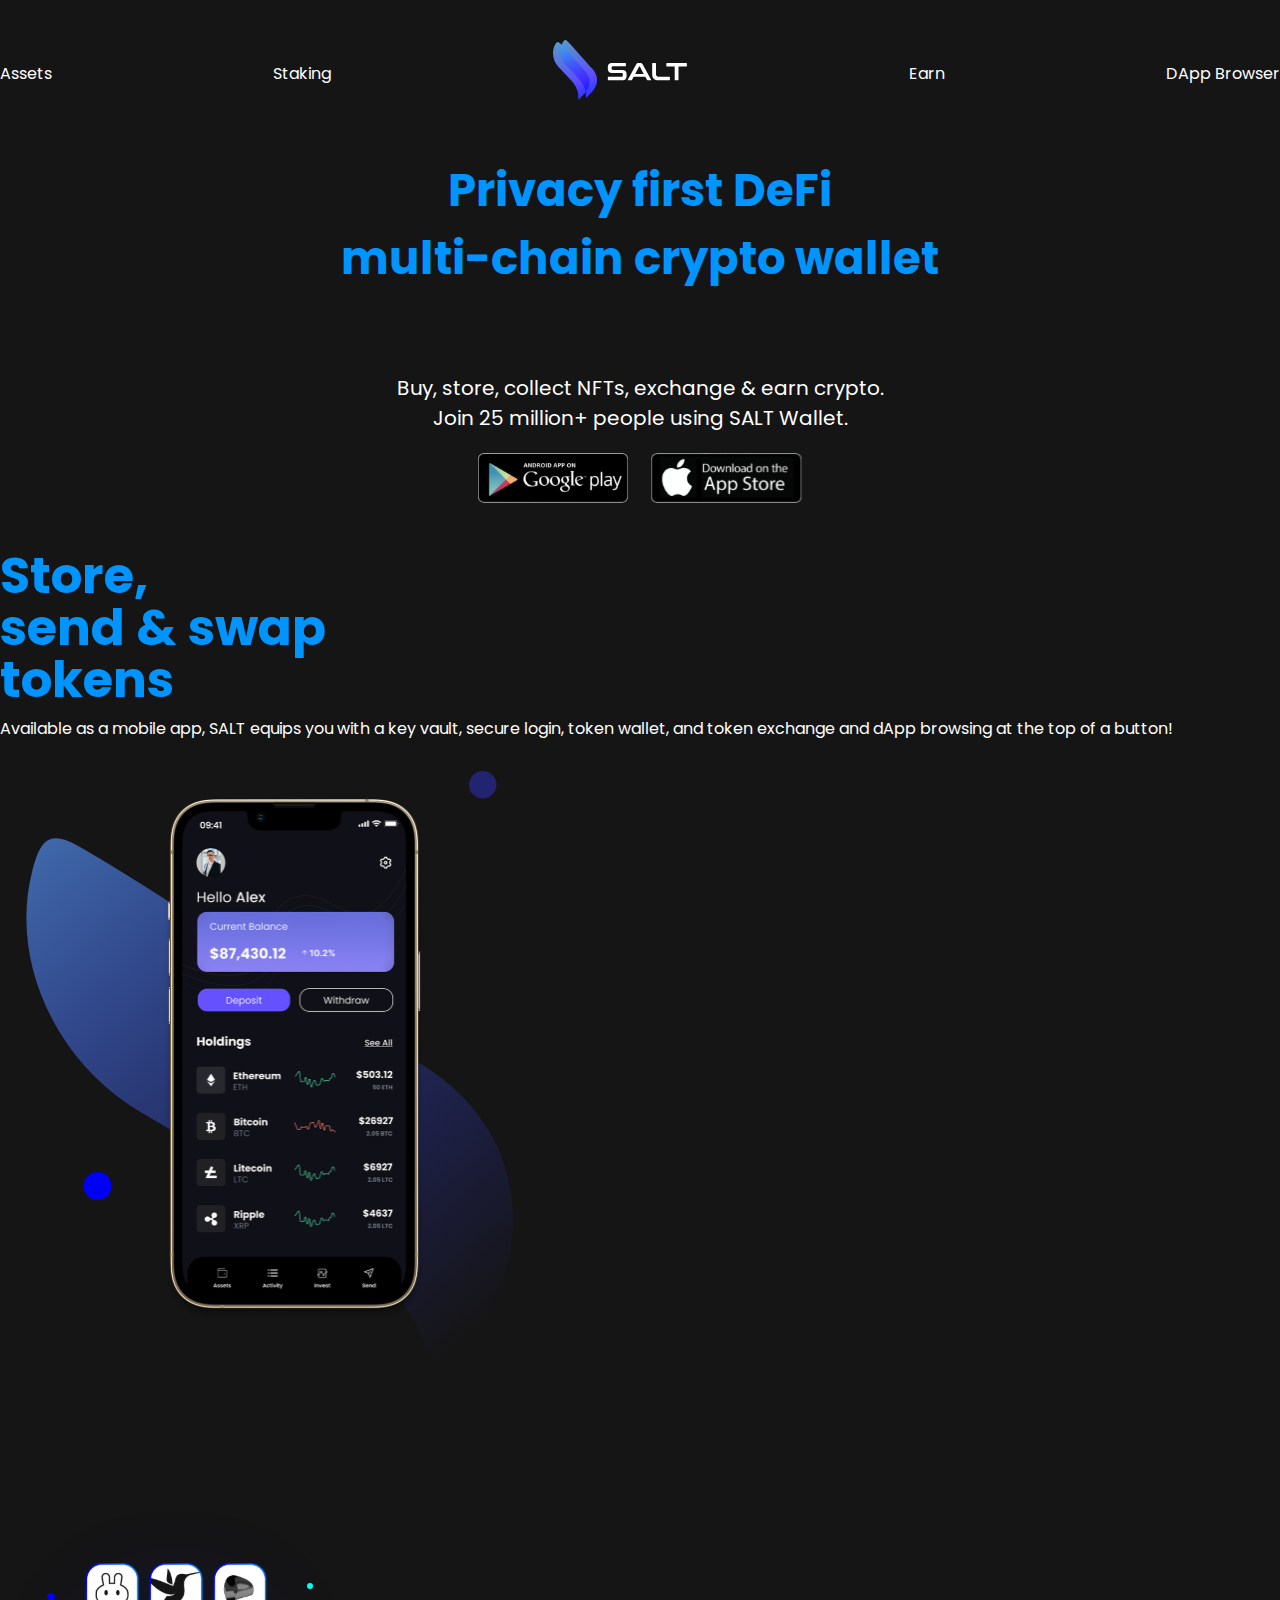
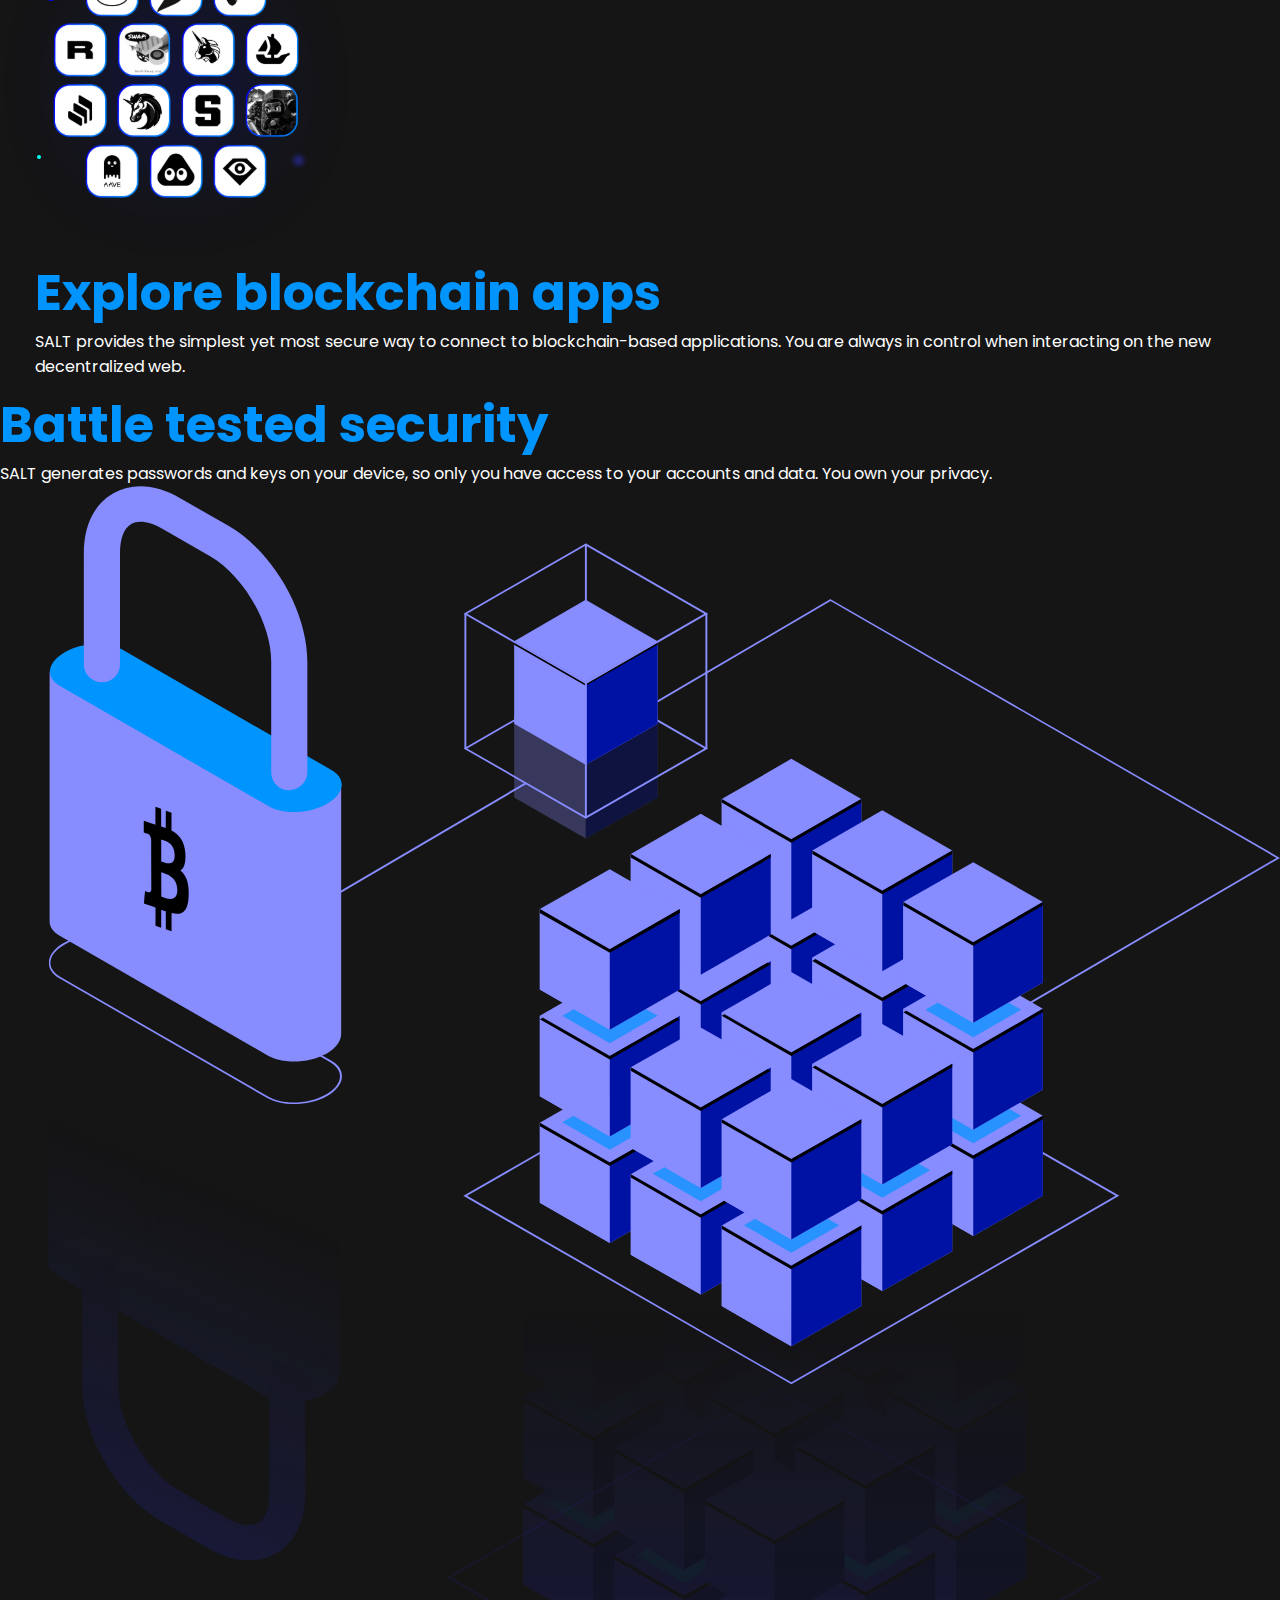
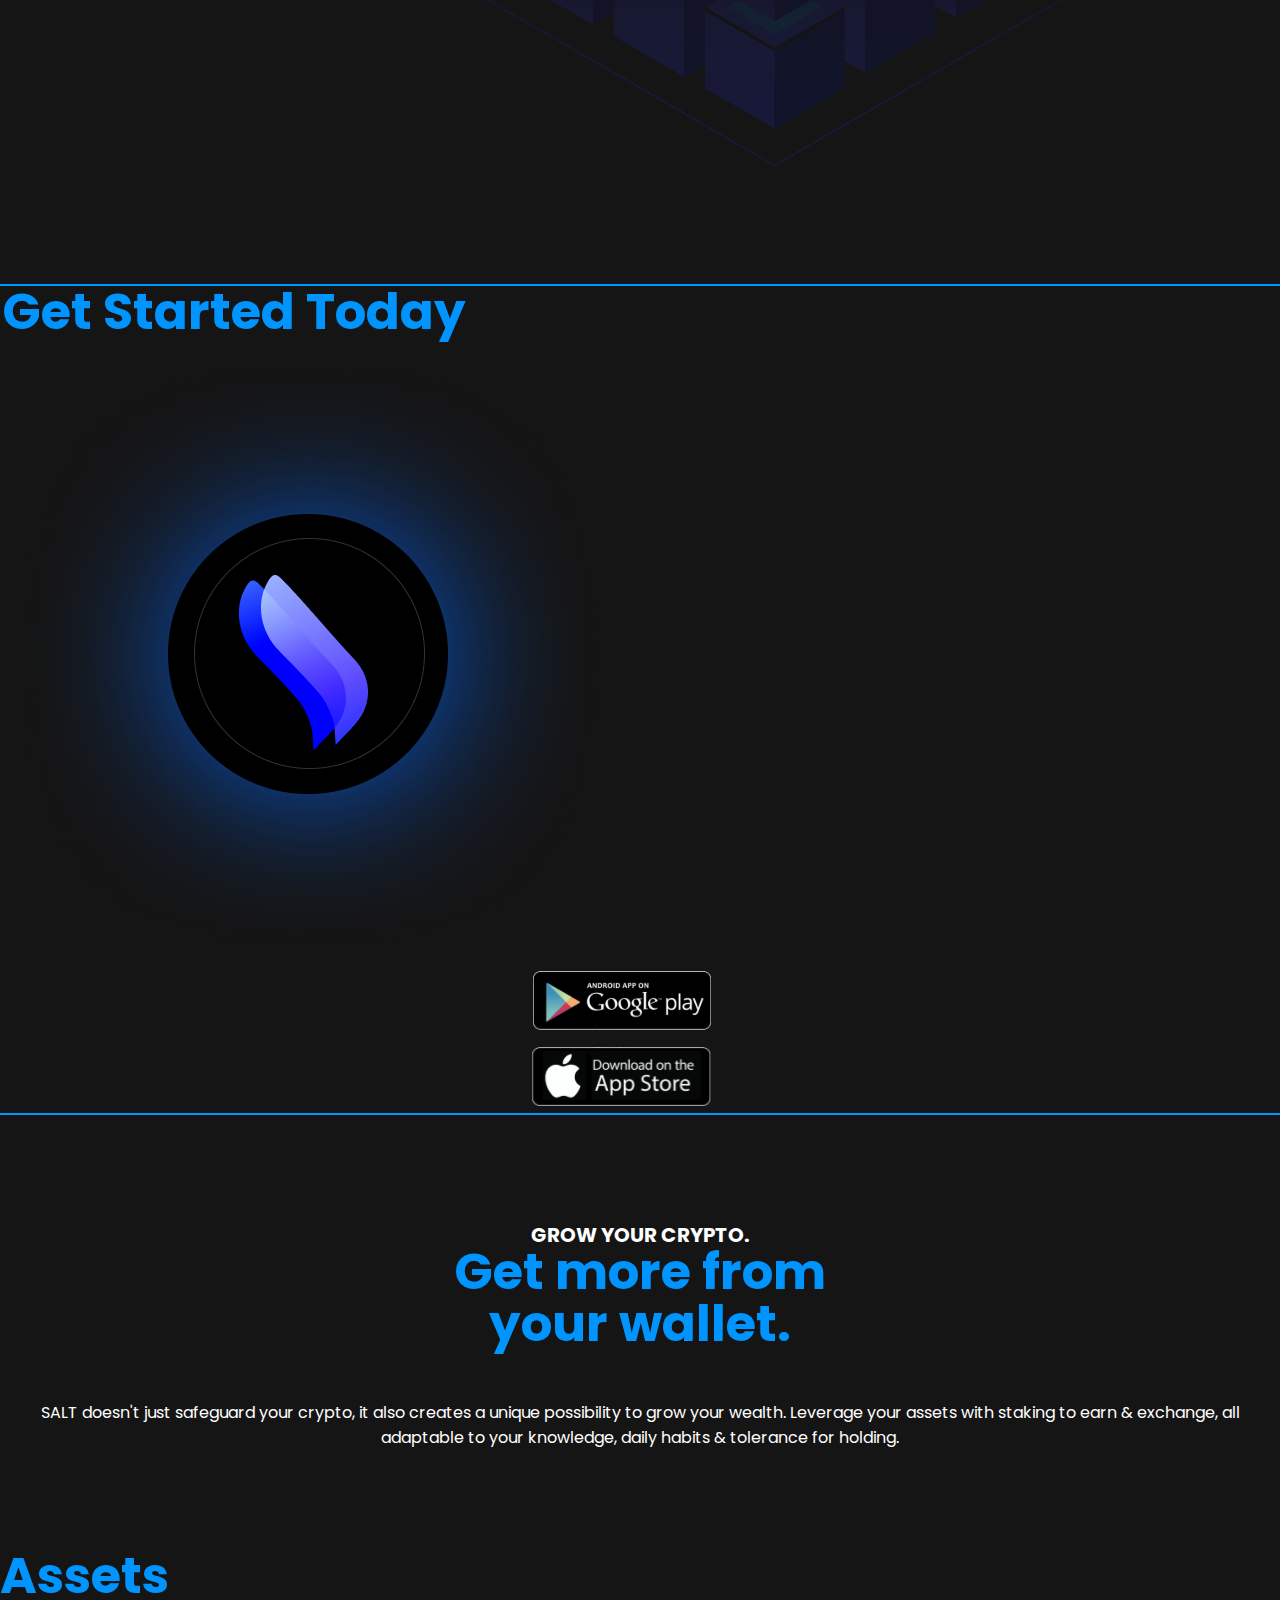
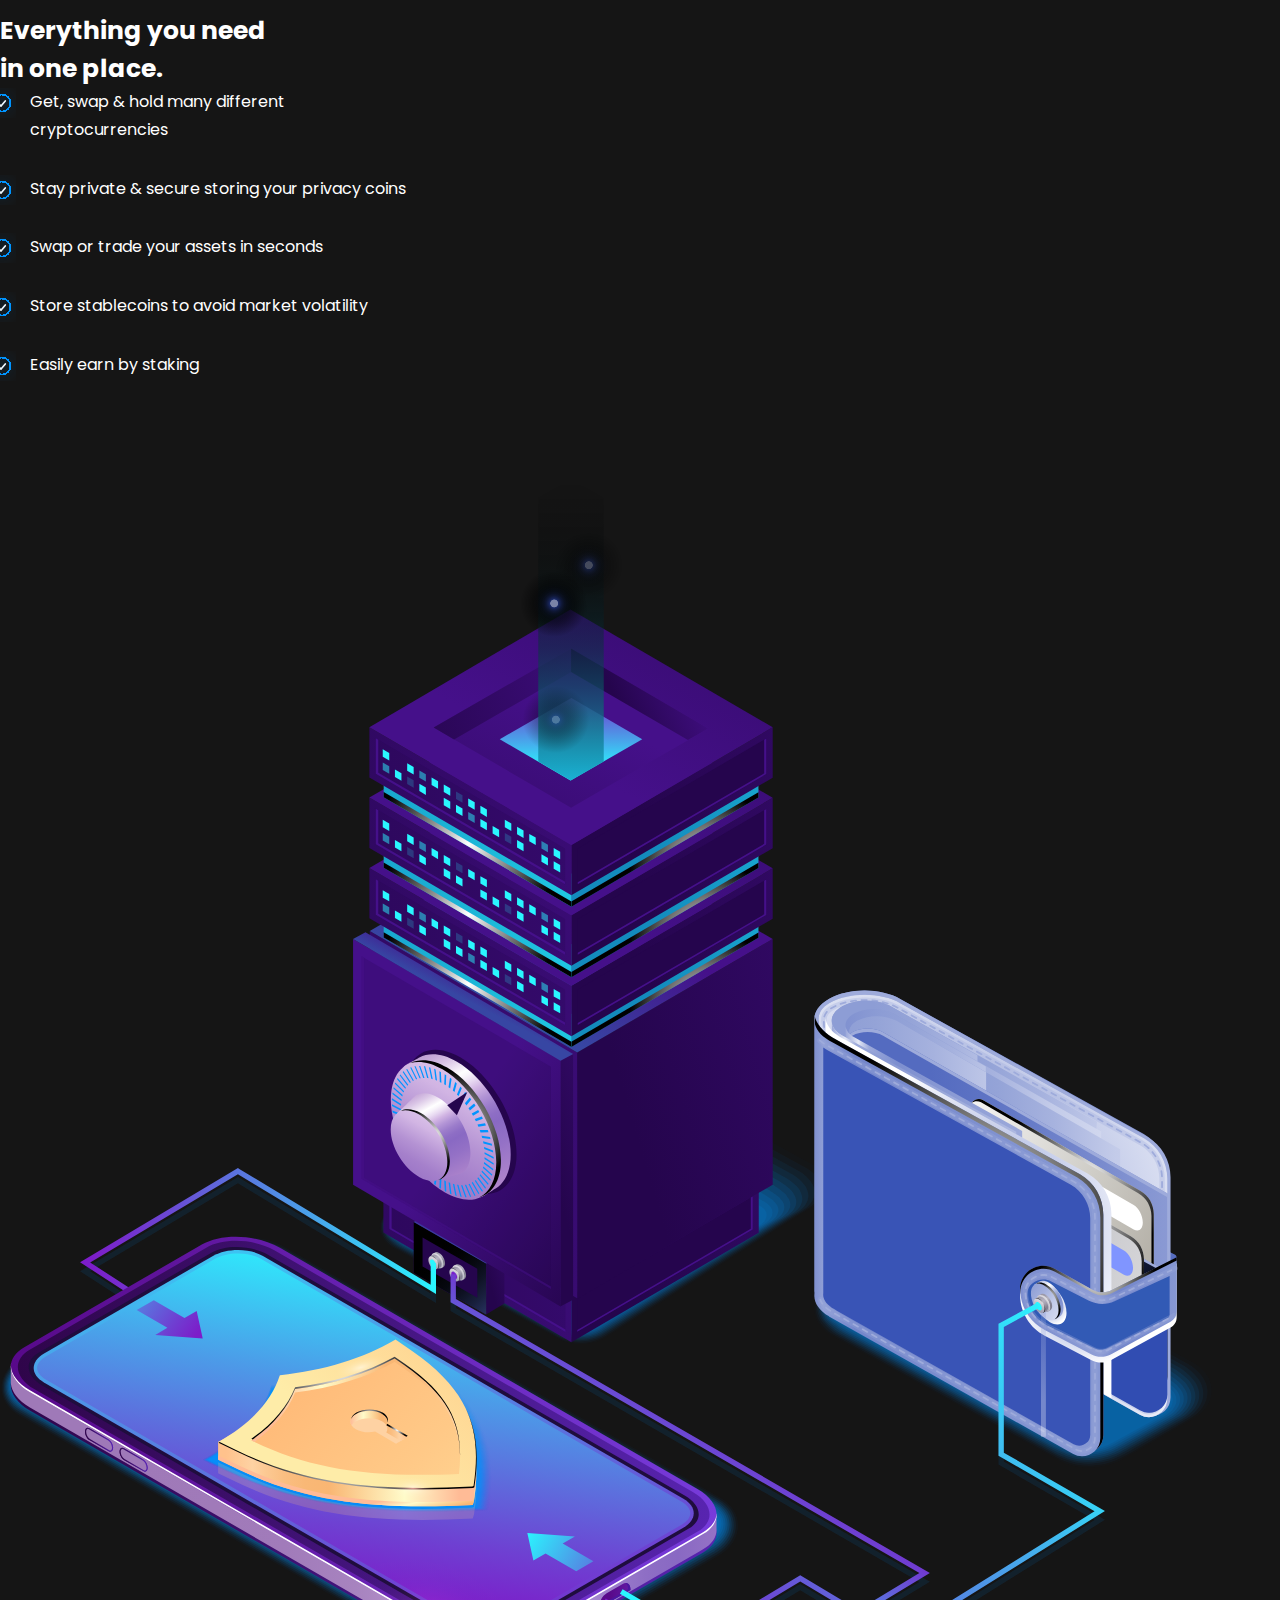
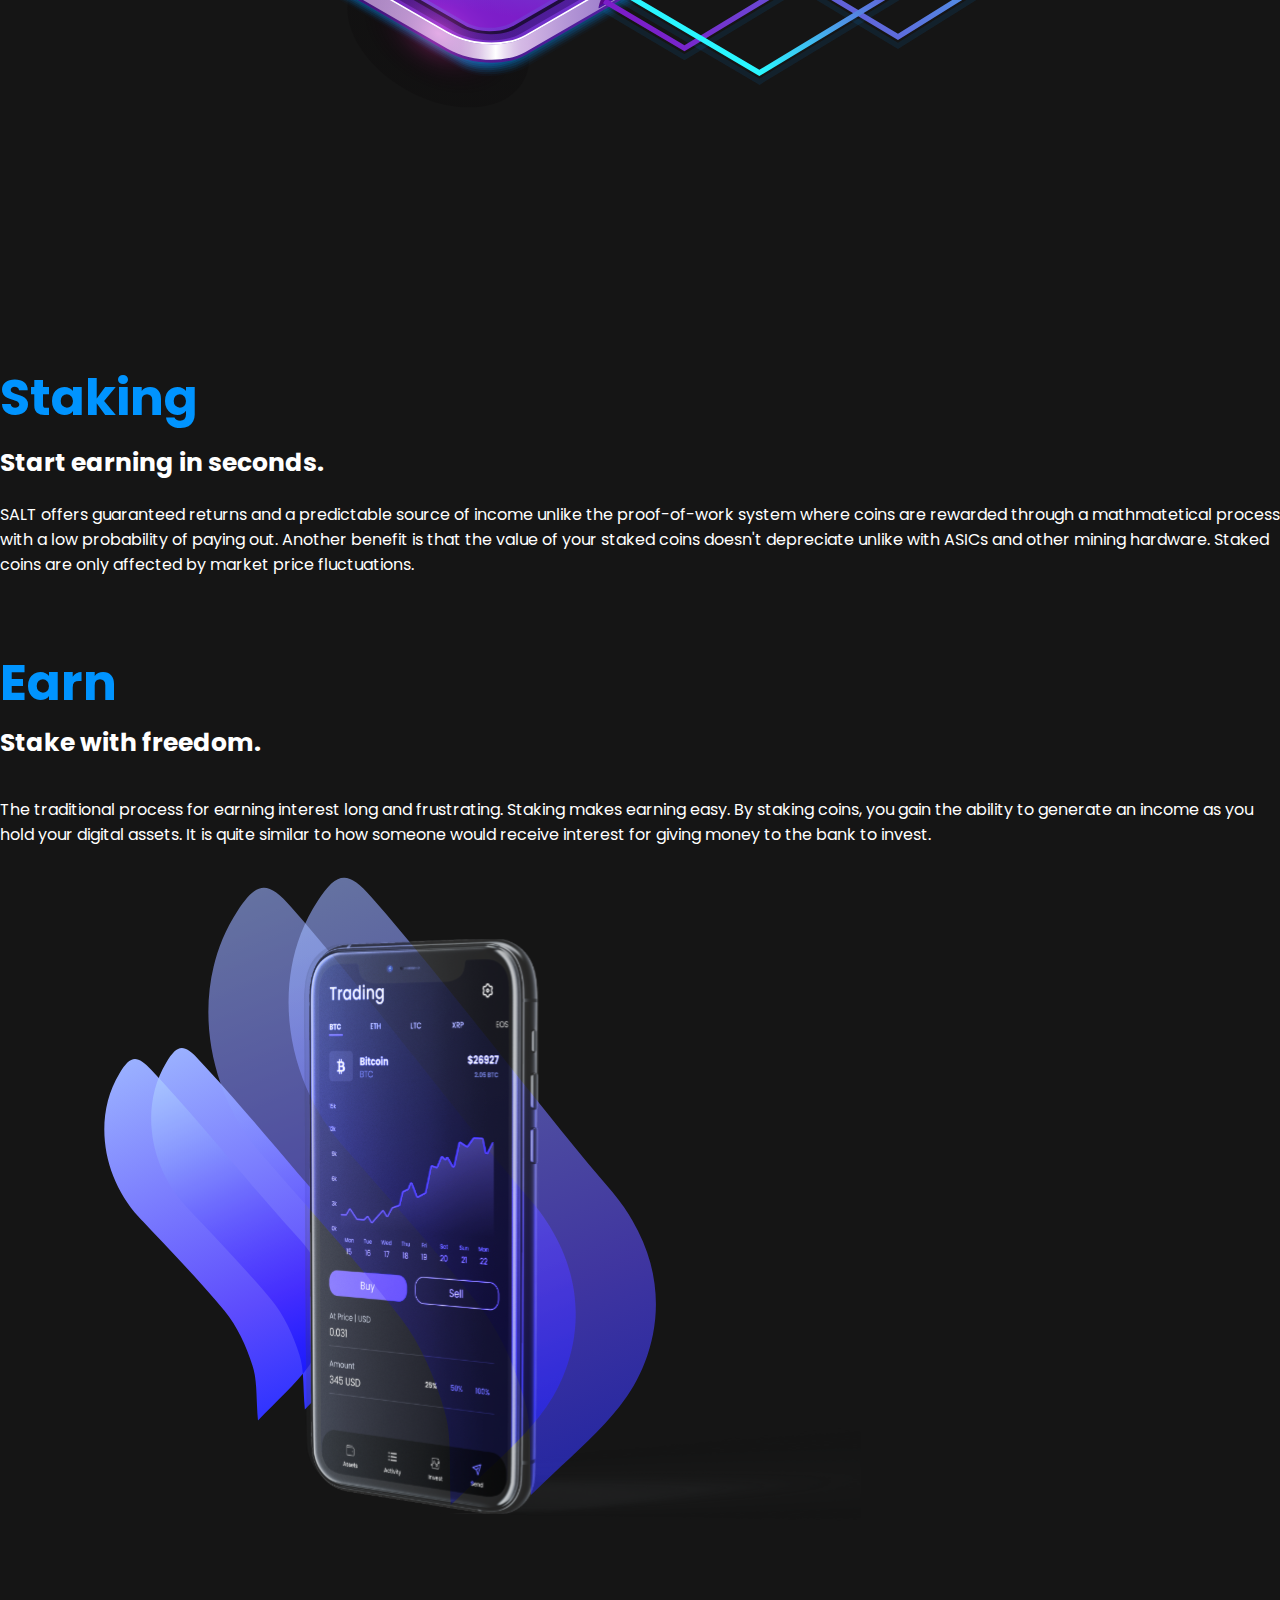
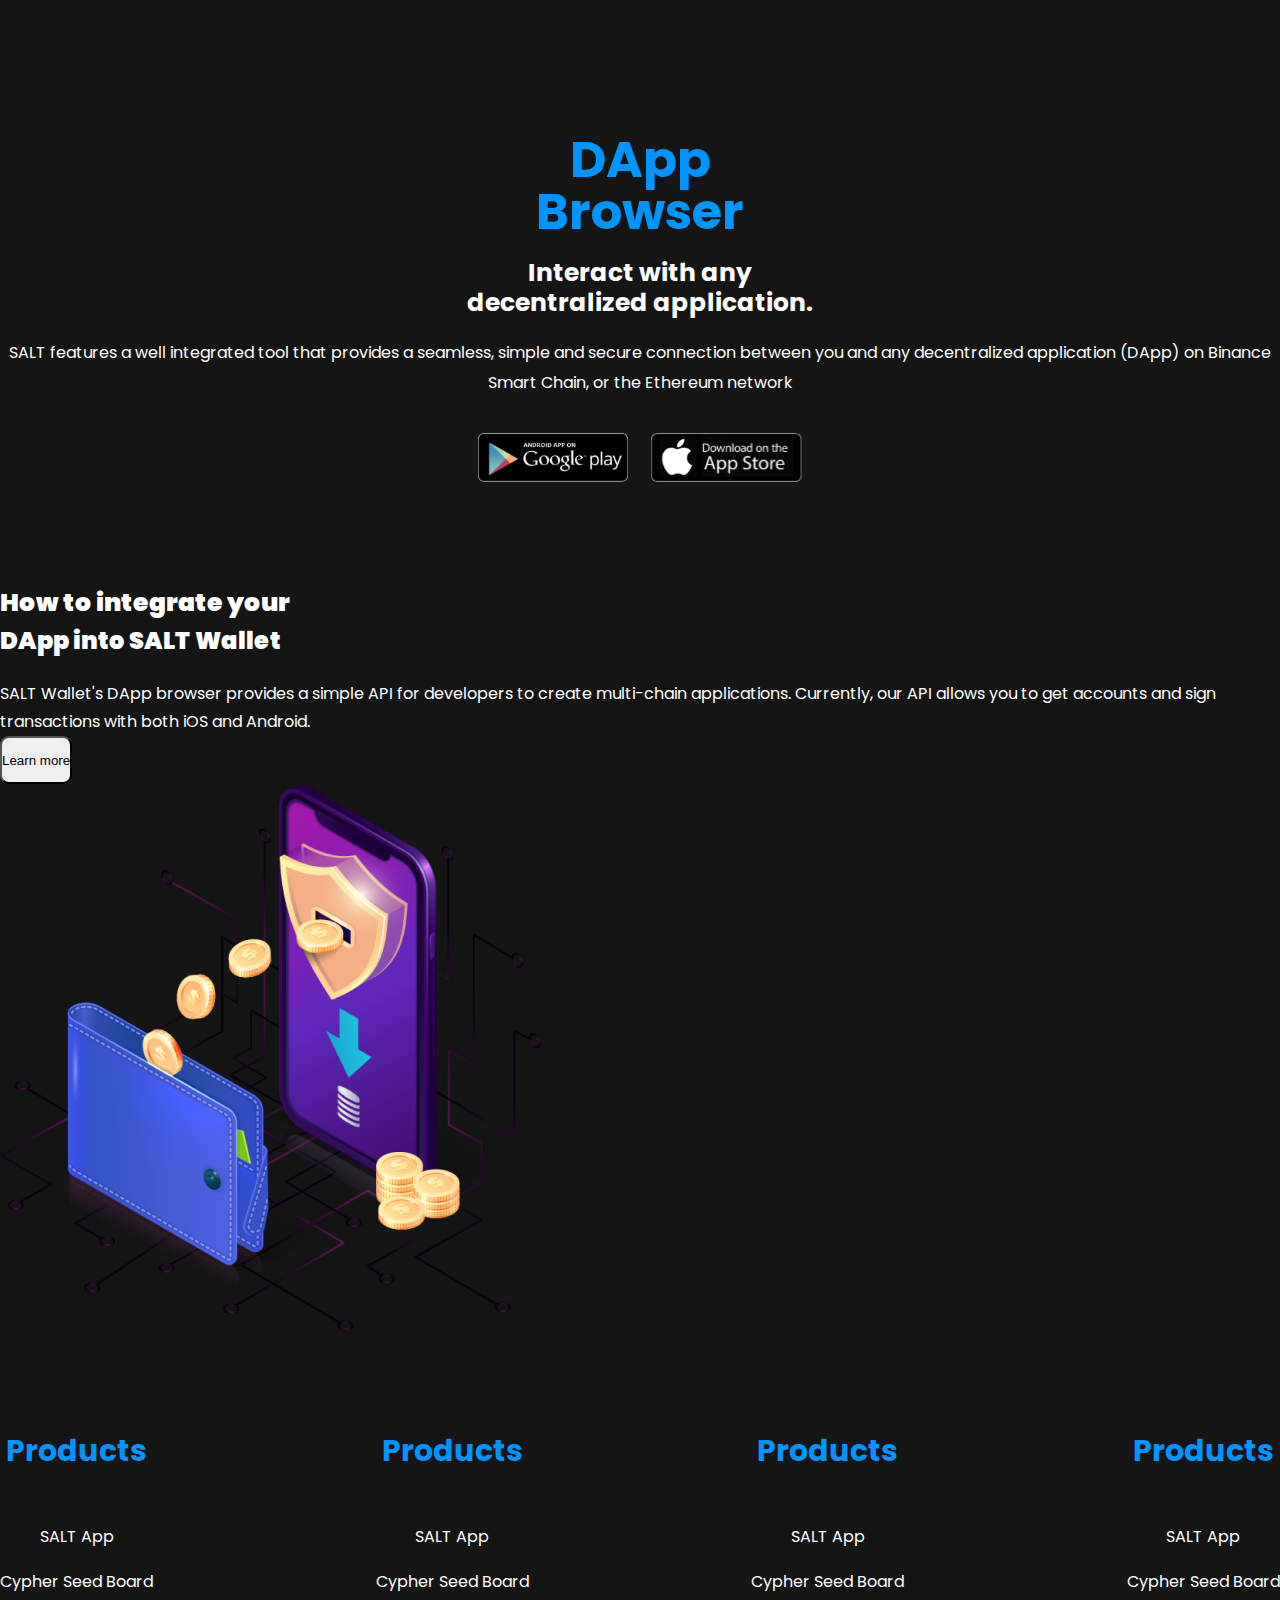
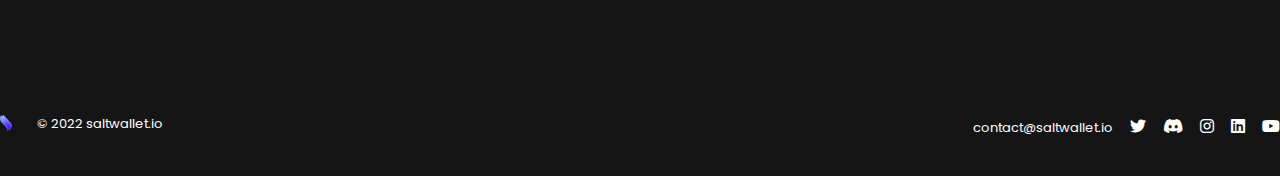
==== commit d0b1d017: "Add a new more two btn" ====
--- a/index.html
+++ b/index.html
@@ -185,10 +185,10 @@
                 <div class="col-lg-3">
                     <div class="app-btn">
                         <a href="#">
-                            <img src="" alt="google-play-btn">
+                            <img src="./Images/google-play-btn.svg" alt="google-play-btn">
                         </a>
                         <a href="#">
-                            <img src="../Assets/Images/Apps-store-btn.svg" alt="Apps-store-btn">
+                            <img src="./Images/Apps-store-btn.svg" alt="Apps-store-btn">
                         </a>
                     </div>
                 </div>
